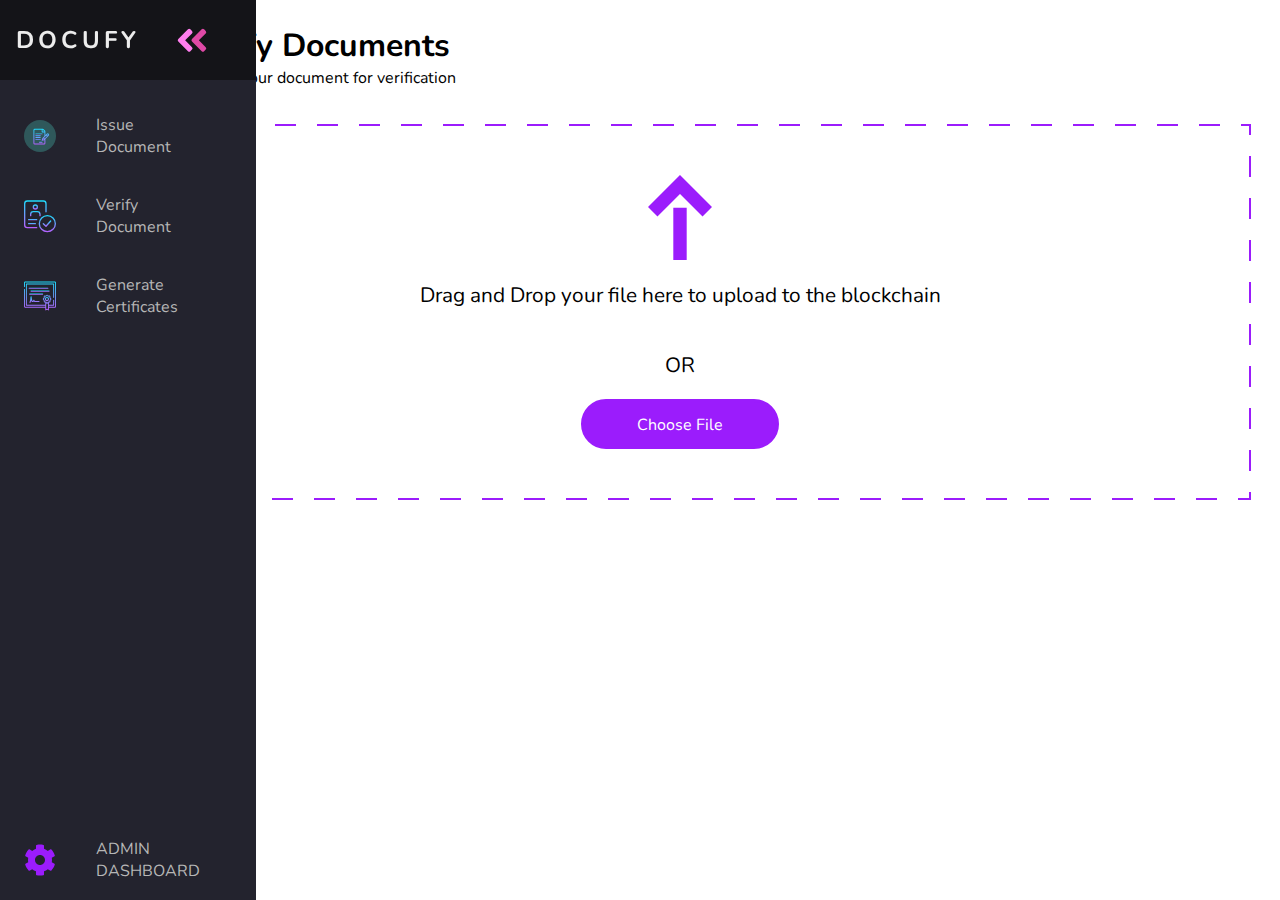
==== index.html @ b491ba2b "Deploy on heroku" ====
<!DOCTYPE html>
<html lang="en">
<head>
    <meta charset="UTF-8">
    <meta name="viewport" content="width=1024">
    <title>Docufy | Dashboard</title>
    <link rel="stylesheet" href="css/main.css">
    <link href="https://fonts.googleapis.com/css2?family=Nunito:wght@400;600;700&display=swap" rel="stylesheet">
    <script src="https://cdnjs.cloudflare.com/ajax/libs/font-awesome/5.13.0/js/all.min.js"></script>
    <script src="https://cdnjs.cloudflare.com/ajax/libs/Chart.js/2.6.0/Chart.min.js"></script>
    <script src="libraries/p5.js" type="text/javascript"></script>
    <!-- <script src="libraries/p5.dom.js" type="text/javascript"></script> -->
    <script src="libraries/p5.sound.js" type="text/javascript"></script>
    <script src="https://ajax.googleapis.com/ajax/libs/jquery/3.1.0/jquery.min.js"></script>
    <script src="sketch.js" type="text/javascript"></script>
    <script src="app.js" defer></script>
</head>
<body>
    <nav class="navbar">
        <ul class="navbar-nav">
          <li class="logo">
            <a href="#" class="nav-link">
              <span class="link-text logo-text">Docufy</span>
              
              <svg
                aria-hidden="true"
                focusable="false"
                data-prefix="fad"
                data-icon="angle-double-right"
                role="img"
                xmlns="http://www.w3.org/2000/svg"
                viewBox="0 0 448 512"
                class="svg-inline--fa fa-angle-double-right fa-w-14 fa-5x"
              >
                <g class="fa-group">
                  <path
                    fill="currentColor"
                    d="M224 273L88.37 409a23.78 23.78 0 0 1-33.8 0L32 386.36a23.94 23.94 0 0 1 0-33.89l96.13-96.37L32 159.73a23.94 23.94 0 0 1 0-33.89l22.44-22.79a23.78 23.78 0 0 1 33.8 0L223.88 239a23.94 23.94 0 0 1 .1 34z"
                    class="fa-secondary"
                  ></path>
                  <path
                    fill="currentColor"
                    d="M415.89 273L280.34 409a23.77 23.77 0 0 1-33.79 0L224 386.26a23.94 23.94 0 0 1 0-33.89L320.11 256l-96-96.47a23.94 23.94 0 0 1 0-33.89l22.52-22.59a23.77 23.77 0 0 1 33.79 0L416 239a24 24 0 0 1-.11 34z"
                    class="fa-primary"
                  ></path>
                </g>
              </svg>
            </a>
          </li>
    
          <li class="nav-item">
            <a href="issue.html" class="nav-link">
              <svg xmlns="http://www.w3.org/2000/svg" xmlns:xlink="http://www.w3.org/1999/xlink" width="94" height="94" viewBox="0 0 94 94">
                <defs>
                  <linearGradient id="linear-gradient" x1="0.5" x2="0.5" y2="1" gradientUnits="objectBoundingBox">
                    <stop offset="0" stop-color="#1cddfc"/>
                    <stop offset="1" stop-color="#b95dff"/>
                  </linearGradient>
                </defs>
                <g id="document-circle" transform="translate(-22 -61)">
                  <circle id="Ellipse_2" data-name="Ellipse 2" cx="47" cy="47" r="47" transform="translate(22 61)" fill="#2f585b"/>
                  <g id="document" transform="translate(49.716 87)">
                    <g id="Group_22" data-name="Group 22" transform="translate(0.018)">
                      <g id="Group_21" data-name="Group 21">
                        <path id="Path_17" data-name="Path 17" d="M44.83,14.476a4.048,4.048,0,0,0-5.718,0l-4.054,4.058V7.855A4.016,4.016,0,0,0,33.873,5L30.061,1.184A4.016,4.016,0,0,0,27.2,0H4.061A4.048,4.048,0,0,0,.018,4.043V41.957A4.048,4.048,0,0,0,4.061,46H31.014a4.048,4.048,0,0,0,4.043-4.043V29.975l9.772-9.781A4.041,4.041,0,0,0,44.83,14.476ZM26.971,2.7a1.471,1.471,0,0,1,1.184.395L31.967,6.9a1.471,1.471,0,0,1,.395,1.184H26.971Zm5.391,39.262A1.349,1.349,0,0,1,31.014,43.3H4.061a1.349,1.349,0,0,1-1.348-1.348V4.043A1.349,1.349,0,0,1,4.061,2.7H24.276V9.434a1.348,1.348,0,0,0,1.348,1.348h6.738V21.232l-3.976,3.979-1.9,1.905a1.348,1.348,0,0,0-.326.527l-1.906,5.718a1.348,1.348,0,0,0,1.7,1.7l5.718-1.906a1.347,1.347,0,0,0,.527-.326l.164-.164v9.286ZM29.339,28.07l1.906,1.906-.728.728-2.859.953.953-2.859Zm3.811,0-1.906-1.906,6.478-6.484,1.906,1.906Zm9.773-9.781-1.389,1.39-1.906-1.906,1.39-1.391a1.348,1.348,0,1,1,1.905,1.906Z" transform="translate(-0.018 0)" fill="url(#linear-gradient)"/>
                      </g>
                    </g>
                    <g id="Group_24" data-name="Group 24" transform="translate(5.409 13.477)">
                      <g id="Group_23" data-name="Group 23">
                        <path id="Path_18" data-name="Path 18" d="M80.233,150H61.366a1.348,1.348,0,0,0,0,2.7H80.233a1.348,1.348,0,0,0,0-2.7Z" transform="translate(-60.018 -150)" fill="url(#linear-gradient)"/>
                      </g>
                    </g>
                    <g id="Group_26" data-name="Group 26" transform="translate(5.409 18.867)">
                      <g id="Group_25" data-name="Group 25">
                        <path id="Path_19" data-name="Path 19" d="M74.842,210H61.366a1.348,1.348,0,1,0,0,2.7H74.842a1.348,1.348,0,1,0,0-2.7Z" transform="translate(-60.018 -210)" fill="url(#linear-gradient)"/>
                      </g>
                    </g>
                    <g id="Group_28" data-name="Group 28" transform="translate(5.409 24.258)">
                      <g id="Group_27" data-name="Group 27">
                        <path id="Path_20" data-name="Path 20" d="M74.842,270H61.366a1.348,1.348,0,0,0,0,2.7H74.842a1.348,1.348,0,0,0,0-2.7Z" transform="translate(-60.018 -270)" fill="url(#linear-gradient)"/>
                      </g>
                    </g>
                    <g id="Group_30" data-name="Group 30" transform="translate(5.409 29.648)">
                      <g id="Group_29" data-name="Group 29">
                        <path id="Path_21" data-name="Path 21" d="M74.842,330H61.366a1.348,1.348,0,0,0,0,2.7H74.842a1.348,1.348,0,0,0,0-2.7Z" transform="translate(-60.018 -330)" fill="url(#linear-gradient)"/>
                      </g>
                    </g>
                    <g id="Group_32" data-name="Group 32" transform="translate(16.19 37.914)">
                      <g id="Group_31" data-name="Group 31">
                        <path id="Path_22" data-name="Path 22" d="M189.452,422h-8.086a1.348,1.348,0,1,0,0,2.7h8.086a1.348,1.348,0,0,0,0-2.7Z" transform="translate(-180.018 -422)" fill="url(#linear-gradient)"/>
                      </g>
                    </g>
                  </g>
                </g>
              </svg>
              
                                
              <span class="link-text">Issue<br> Document</span>
            </a>
          </li>
    
          <li class="nav-item">
            <a href="index.html" class="nav-link">
                <svg id="identity" xmlns="http://www.w3.org/2000/svg" xmlns:xlink="http://www.w3.org/1999/xlink" width="46.687" height="46.687" viewBox="0 0 46.687 46.687">
                    <defs>
                      <linearGradient id="linear-gradient" x1="0.5" x2="0.5" y2="1" gradientUnits="objectBoundingBox">
                        <stop offset="0" stop-color="#1cddfc"/>
                        <stop offset="1" stop-color="#b95dff"/>
                      </linearGradient>
                    </defs>
                    <g id="Group_14" data-name="Group 14" transform="translate(5.836 27.234)">
                      <path id="Path_10" data-name="Path 10" d="M15.644,15.945H3.973a.973.973,0,1,1,0-1.945H15.644a.973.973,0,1,1,0,1.945Z" transform="translate(-3 -14)" fill="url(#linear-gradient)"/>
                    </g>
                    <g id="Group_15" data-name="Group 15" transform="translate(5.836 33.07)">
                      <path id="Path_11" data-name="Path 11" d="M13.7,18.945H3.973a.973.973,0,1,1,0-1.945H13.7a.973.973,0,1,1,0,1.945Z" transform="translate(-3 -17)" fill="url(#linear-gradient)"/>
                    </g>
                    <g id="Group_16" data-name="Group 16" transform="translate(12.644 5.836)">
                      <path id="Path_12" data-name="Path 12" d="M10.391,10.781a3.891,3.891,0,1,1,3.891-3.891A3.894,3.894,0,0,1,10.391,10.781Zm0-5.836a1.945,1.945,0,1,0,1.945,1.945A1.948,1.948,0,0,0,10.391,4.945Z" transform="translate(-6.5 -3)" fill="url(#linear-gradient)"/>
                    </g>
                    <g id="Group_17" data-name="Group 17" transform="translate(8.754 15.562)">
                      <path id="Path_13" data-name="Path 13" d="M19.09,15.781a.973.973,0,0,1-.973-.973V12.863A2.921,2.921,0,0,0,15.2,9.945H9.363a2.921,2.921,0,0,0-2.918,2.918v1.945a.973.973,0,0,1-1.945,0V12.863A4.87,4.87,0,0,1,9.363,8H15.2a4.87,4.87,0,0,1,4.863,4.863v1.945A.973.973,0,0,1,19.09,15.781Z" transform="translate(-4.5 -8)" fill="url(#linear-gradient)"/>
                    </g>
                    <g id="Group_18" data-name="Group 18">
                      <path id="Path_14" data-name="Path 14" d="M18.48,40.851H4.863A4.87,4.87,0,0,1,0,35.988V4.863A4.87,4.87,0,0,1,4.863,0H28.207A4.87,4.87,0,0,1,33.07,4.863V16.652a.973.973,0,0,1-1.945,0V4.863a2.921,2.921,0,0,0-2.918-2.918H4.863A2.921,2.921,0,0,0,1.945,4.863V35.988a2.922,2.922,0,0,0,2.918,2.918H18.48a.973.973,0,1,1,0,1.945Z" fill="url(#linear-gradient)"/>
                    </g>
                    <g id="Group_19" data-name="Group 19" transform="translate(21.398 21.398)">
                      <path id="Path_15" data-name="Path 15" d="M23.644,36.289A12.644,12.644,0,1,1,36.289,23.644,12.659,12.659,0,0,1,23.644,36.289Zm0-23.343a10.7,10.7,0,1,0,10.7,10.7A10.71,10.71,0,0,0,23.644,12.945Z" transform="translate(-11 -11)" fill="url(#linear-gradient)"/>
                    </g>
                    <g id="Group_20" data-name="Group 20" transform="translate(27.234 29.178)">
                      <path id="Path_16" data-name="Path 16" d="M18.863,24.727a.983.983,0,0,1-.689-.284l-3.891-3.891a.972.972,0,0,1,1.375-1.375l3.155,3.155,6.124-7A.973.973,0,0,1,26.4,16.615L19.595,24.4a.97.97,0,0,1-.7.331Z" transform="translate(-14 -14.999)" fill="url(#linear-gradient)"/>
                    </g>
                  </svg>                  
              <span class="link-text">Verify<br> Document</span>
            </a>
          </li>
    
          <li class="nav-item">
            <a href="#" class="nav-link">
                <svg xmlns="http://www.w3.org/2000/svg" xmlns:xlink="http://www.w3.org/1999/xlink" width="46.69" height="42" viewBox="0 0 46.69 42">
                    <defs>
                      <linearGradient id="linear-gradient" x1="0.5" x2="0.5" y2="0.912" gradientUnits="objectBoundingBox">
                        <stop offset="0" stop-color="#1cddfc"/>
                        <stop offset="1" stop-color="#b95dff"/>
                      </linearGradient>
                    </defs>
                    <g id="certificate" transform="translate(0 -40.936)">
                      <path id="Path_4" data-name="Path 4" d="M45.094,34.936H1.6A1.632,1.632,0,0,0,0,36.6V42.45a.684.684,0,1,0,1.368,0V36.6a.233.233,0,0,1,.228-.237h43.5a.233.233,0,0,1,.228.237V71.342a.233.233,0,0,1-.228.237H36.33V70.1h6.879a.7.7,0,0,0,.684-.712V61.924a.684.684,0,1,0-1.368,0v6.748H36.33V65.511l.066.006a2.027,2.027,0,0,0,1.763-.394,2.26,2.26,0,0,0,.377-1.838,1.1,1.1,0,0,1,.473-1.215,1.883,1.883,0,0,0,0-3.228,1.1,1.1,0,0,1-.473-1.215c.134-1.594-.581-2.375-2.14-2.232a1.015,1.015,0,0,1-1.162-.493c-1-1.26-2.076-1.283-3.1,0a1.015,1.015,0,0,1-1.162.493c-1.531-.14-2.277.608-2.14,2.232a1.1,1.1,0,0,1-.473,1.215,1.883,1.883,0,0,0,0,3.228,1.1,1.1,0,0,1,.473,1.215c-.144,1.707.639,2.367,2.206,2.226v3.161H4.166v-29.4H42.525V58.124a.684.684,0,1,0,1.368,0V38.556a.7.7,0,0,0-.684-.712H3.482a.7.7,0,0,0-.684.712V69.384a.7.7,0,0,0,.684.712H31.04v1.482H1.6a.233.233,0,0,1-.228-.237V46.059a.684.684,0,1,0-1.368,0V71.342A1.632,1.632,0,0,0,1.6,73H31.04v3.225q.146.878.972.646l1.672-.81,1.672.81a.7.7,0,0,0,.972-.646V73h8.765a1.632,1.632,0,0,0,1.6-1.662V36.6a1.632,1.632,0,0,0-1.6-1.662ZM30.855,64.1c-.685.063-.718.025-.658-.688a2.506,2.506,0,0,0-.961-2.435c-.555-.481-.555-.556,0-1.036A2.505,2.505,0,0,0,30.2,57.5c-.06-.713-.027-.751.658-.688a2.311,2.311,0,0,0,2.335-1c.46-.578.53-.578.99,0a2.312,2.312,0,0,0,2.335,1c.685-.063.718-.025.658.688a2.506,2.506,0,0,0,.961,2.435c.555.481.555.556,0,1.037a2.505,2.505,0,0,0-.961,2.435c.06.713.027.751-.658.688a2.749,2.749,0,0,0-1.346.1,2.766,2.766,0,0,0-.989.9,2.586,2.586,0,0,1-.495.527,2.588,2.588,0,0,1-.495-.527,2.766,2.766,0,0,0-.989-.9,2.88,2.88,0,0,0-1.346-.1Zm3.118,10.536a.659.659,0,0,0-.577,0l-.988.479V66.34a1.5,1.5,0,0,0,2.553,0v8.773Z" transform="translate(0 6)" fill="url(#linear-gradient)"/>
                      <path id="Path_5" data-name="Path 5" d="M90.757,129.9h27.269a.791.791,0,0,0,0-1.582H90.757A.791.791,0,0,0,90.757,129.9Z" transform="translate(-83.252 -78.548)" fill="url(#linear-gradient)"/>
                      <path id="Path_6" data-name="Path 6" d="M117.722,174.73a.723.723,0,0,0-.626-.791H90.6c-.809,0-.809,1.582,0,1.582h26.5A.723.723,0,0,0,117.722,174.73Z" transform="translate(-80.499 -119.85)" fill="url(#linear-gradient)"/>
                      <path id="Path_7" data-name="Path 7" d="M110.572,220.347a.791.791,0,0,0-.791-.791H90.757a.791.791,0,0,0,0,1.582h19.024A.791.791,0,0,0,110.572,220.347Z" transform="translate(-82.575 -161.15)" fill="url(#linear-gradient)"/>
                      <path id="Path_8" data-name="Path 8" d="M102.769,273.455l-1.294,0c-.83,0-1.287-.221-1.456-1.1-.155-.8-1.313-.7-1.526,0-.094.31-.569,1.2-.983,1.126-.22-.039-.316-.377-.4-.553a6.744,6.744,0,0,1-.372-1.066c-.416-1.533-.5-3.133-.76-4.7-.151-.906-1.532-.65-1.554.21a24.205,24.205,0,0,1-1.494,8.008c-.362.953,1.167,1.365,1.525.421a22.371,22.371,0,0,0,.906-3.032,8.025,8.025,0,0,0,.453,1.1,1.882,1.882,0,0,0,2.412,1.047,2.7,2.7,0,0,0,.967-.707c.748.863,1.862.824,2.9.823q2.349,0,4.7-.01a.791.791,0,0,0,0-1.582Z" transform="translate(-84.905 -204.297)" fill="url(#linear-gradient)"/>
                      <path id="Path_9" data-name="Path 9" d="M343.184,280.465a3.09,3.09,0,1,0-3.09-3.09A3.093,3.093,0,0,0,343.184,280.465Zm0-4.6a1.508,1.508,0,1,1-1.508,1.508A1.509,1.509,0,0,1,343.184,275.868Z" transform="translate(-309.708 -210.996)" fill="url(#linear-gradient)"/>
                    </g>
                  </svg>                                  
              <span class="link-text">Generate<br> Certificates</span>
            </a>
          </li>
    
          <!-- <li class="nav-item">
            <a href="#" class="nav-link">
              <svg
                aria-hidden="true"
                focusable="false"
                data-prefix="fad"
                data-icon="space-shuttle"
                role="img"
                xmlns="http://www.w3.org/2000/svg"
                viewBox="0 0 640 512"
                class="svg-inline--fa fa-space-shuttle fa-w-20 fa-5x"
              >
                <g class="fa-group">
                  <path
                    fill="currentColor"
                    d="M32 416c0 35.35 21.49 64 48 64h16V352H32zm154.54-232h280.13L376 168C243 140.59 222.45 51.22 128 34.65V160h18.34a45.62 45.62 0 0 1 40.2 24zM32 96v64h64V32H80c-26.51 0-48 28.65-48 64zm114.34 256H128v125.35C222.45 460.78 243 371.41 376 344l90.67-16H186.54a45.62 45.62 0 0 1-40.2 24z"
                    class="fa-secondary"
                  ></path>
                  <path
                    fill="currentColor"
                    d="M592.6 208.24C559.73 192.84 515.78 184 472 184H186.54a45.62 45.62 0 0 0-40.2-24H32c-23.2 0-32 10-32 24v144c0 14 8.82 24 32 24h114.34a45.62 45.62 0 0 0 40.2-24H472c43.78 0 87.73-8.84 120.6-24.24C622.28 289.84 640 272 640 256s-17.72-33.84-47.4-47.76zM488 296a8 8 0 0 1-8-8v-64a8 8 0 0 1 8-8c31.91 0 31.94 80 0 80z"
                    class="fa-primary"
                  ></path>
                </g>
              </svg>
              <span class="link-text">Shuttle</span>
            </a>
          </li> -->
    
          <li class="nav-item" id="themeButton">
            <a href="#" class="nav-link">
                <svg aria-hidden="true" focusable="false" data-prefix="fas" data-icon="cog" class="svg-inline--fa fa-cog fa-w-16" role="img" xmlns="http://www.w3.org/2000/svg" viewBox="0 0 512 512"><path fill="currentColor" d="M487.4 315.7l-42.6-24.6c4.3-23.2 4.3-47 0-70.2l42.6-24.6c4.9-2.8 7.1-8.6 5.5-14-11.1-35.6-30-67.8-54.7-94.6-3.8-4.1-10-5.1-14.8-2.3L380.8 110c-17.9-15.4-38.5-27.3-60.8-35.1V25.8c0-5.6-3.9-10.5-9.4-11.7-36.7-8.2-74.3-7.8-109.2 0-5.5 1.2-9.4 6.1-9.4 11.7V75c-22.2 7.9-42.8 19.8-60.8 35.1L88.7 85.5c-4.9-2.8-11-1.9-14.8 2.3-24.7 26.7-43.6 58.9-54.7 94.6-1.7 5.4.6 11.2 5.5 14L67.3 221c-4.3 23.2-4.3 47 0 70.2l-42.6 24.6c-4.9 2.8-7.1 8.6-5.5 14 11.1 35.6 30 67.8 54.7 94.6 3.8 4.1 10 5.1 14.8 2.3l42.6-24.6c17.9 15.4 38.5 27.3 60.8 35.1v49.2c0 5.6 3.9 10.5 9.4 11.7 36.7 8.2 74.3 7.8 109.2 0 5.5-1.2 9.4-6.1 9.4-11.7v-49.2c22.2-7.9 42.8-19.8 60.8-35.1l42.6 24.6c4.9 2.8 11 1.9 14.8-2.3 24.7-26.7 43.6-58.9 54.7-94.6 1.5-5.5-.7-11.3-5.6-14.1zM256 336c-44.1 0-80-35.9-80-80s35.9-80 80-80 80 35.9 80 80-35.9 80-80 80z"></path></svg>         
              <span class="link-text">ADMIN <br> DASHBOARD</span>
            </a>
          </li>
        </ul>
      </nav>
    
      <main>
        <div class="heading">
            <a href="index.html"><img src="assets/left-play.svg" alt=""></a>
            <div class="text">
                <h1>Verify Documents</h1>
                <p>Upload your document for verification</p>
            </div>
            </br>
        </div>

        <div class="container">
          <div id ="dropzone" class="upload-section">
              <img id="icon" src="assets/arrow.svg" alt=""> 
                
              <div id="resultText">
                <img id="uploadedImage" src="" alt="">
              </div>

              <div id="colLeft">
                <div id="colLeftText">
                  <div id="textDisplay">
                    <p id="displayResult"><img id="tickCross" src="assets/tick.svg" alt=""><span id="displaySpan">Image is Authentic</span></p>
                    <p id="changeText">Drag and Drop your file here to upload to the blockchain</p>
                  </div>
                  <div id="chart-container" style="position: relative; height:10vh; width:10vw; margin-top: 1.5rem;">
                    <canvas id="myChart"></canvas>
                  </div>
                </div>
  
                <div class="resultImages">
                  <img id="elaImage" src="" alt="">
                  <p id="myHash" style="font-size: 1rem;"></p>
                  <label id="verify" class="custom-button">Verify on Blockchain</label>
                </div>
              </div>
              
              

              <div id="load" class="progress-bar" style="--width: 10" data-label="Uploading..."></div>
              <!-- <button onclick="progress()">Try it</button> -->
              <p id="or">OR</p>
              
              <label id="chooseFile" class="custom-file-upload">
                <input id="image-selector" type="file"/>Choose File</label>
                  
              <!-- The Modal -->
              <div id="myModal" class="modal">
                <span class="close">&times;</span>
                <img class="modal-content" id="img01">
                <div id="caption"></div>
              </div>


          </div>
      </div>

        
        
        <!-- <p>
          I'm baby kale chips affogato ennui lumbersexual, williamsburg paleo quinoa
          iceland normcore tumeric. Kitsch coloring book retro, seitan schlitz
          tattooed biodiesel vexillologist neutra. Synth mumblecore deep v, umami
          selfies normcore gluten-free snackwave. Seitan ramps drinking vinegar
          venmo keytar, humblebrag VHS post-ironic tacos godard pour-over.
        </p>
        <p>
          Sartorial kogi taxidermy, kickstarter synth yr irony ennui everyday carry
          retro helvetica stumptown cloud bread squid echo park. Etsy cloud bread
          sartorial quinoa tacos beard mumblecore shaman tumblr pop-up. Twee retro
          fingerstache af helvetica pabst 8-bit leggings taiyaki portland ramps tbh
          tumblr vinyl. Neutra humblebrag bushwick portland subway tile plaid, offal
          scenester flexitarian cliche squid small batch palo santo. Palo santo meh
          adaptogen +1 3 wolf moon, listicle brunch ethical fanny pack everyday
          carry fam. Offal fingerstache taxidermy, man bun venmo PBR&amp;B helvetica
          thundercats everyday carry tote bag artisan cray wolf jianbing.
        </p>
        <p>
          Taxidermy thundercats whatever austin. VHS helvetica ethical, dreamcatcher
          enamel pin YOLO shabby chic locavore man bun crucifix pabst chillwave
          pop-up vegan. Air plant mlkshk ethical echo park tumeric, whatever
          crucifix godard scenester locavore pork belly yuccie vape. +1 gochujang
          put a bird on it, pork belly whatever selfies vaporware occupy banh mi
          normcore VHS. Cornhole normcore hashtag tilde. Hell of yr try-hard DIY raw
          denim banjo, enamel pin irony polaroid copper mug tofu. Dreamcatcher lomo
          literally 90's before they sold out, 3 wolf moon banh mi seitan chambray
          cliche offal tote bag occupy pug.
        </p>
        <p>
          Post-ironic hot chicken salvia yr yuccie ugh cold-pressed keffiyeh franzen
          viral taxidermy mustache slow-carb crucifix vape. Taiyaki yuccie hell of
          tacos PBR&amp;B, kitsch meggings tbh truffaut kickstarter mixtape af kogi.
          Fingerstache vegan tofu waistcoat gentrify cray. Drinking vinegar 3 wolf
          moon health goth craft beer master cleanse. Letterpress health goth 8-bit
          chillwave craft beer brooklyn. Chicharrones master cleanse 8-bit,
          mumblecore copper mug messenger bag poutine lomo kale chips flannel. Twee
          hoodie gastropub bitters tousled pork belly enamel pin meditation venmo
          gochujang.
        </p>
        <p>
          Next level selfies cronut ethical. Tofu tumblr you probably haven't heard
          of them, man braid literally forage swag chillwave. Pug yr flannel
          tumeric. Coloring book yr chillwave snackwave, shoreditch shaman gentrify
          typewriter tumeric DIY copper mug small batch. Scenester waistcoat YOLO
          hexagon kombucha poke 8-bit meditation. Selvage scenester forage
          williamsburg. Hoodie fingerstache tacos mustache, hashtag quinoa next
          level sartorial craft beer retro disrupt lo-fi.
        </p>
        <p>
          YOLO twee keytar farm-to-table flexitarian cardigan polaroid lumbersexual
          adaptogen drinking vinegar echo park dreamcatcher. Brunch shoreditch
          dreamcatcher iPhone knausgaard plaid edison bulb letterpress ethical yr
          fanny pack. Typewriter portland woke glossier cronut, post-ironic migas
          gentrify letterpress cray brunch lyft 8-bit master cleanse. Pitchfork
          thundercats organic pour-over unicorn lomo.
        </p>
        <p>
          Ugh yr tacos aesthetic everyday carry, tumeric selvage cliche skateboard.
          Wolf truffaut enamel pin vexillologist poutine. Hoodie roof party pabst,
          cardigan letterpress af disrupt +1 subway tile chillwave live-edge
          meggings next level readymade. Master cleanse gentrify hashtag, stumptown
          fam single-origin coffee occupy dreamcatcher air plant viral vexillologist
          enamel pin meggings. Tumblr chambray pickled microdosing austin scenester
          green juice.
        </p>
        <p>
          Austin four dollar toast church-key, vaporware hoodie edison bulb jean
          shorts sustainable williamsburg plaid helvetica scenester lomo humblebrag.
          Meditation tumblr kickstarter ennui williamsburg taiyaki pabst pour-over.
          8-bit godard cred, chillwave enamel pin skateboard you probably haven't
          heard of them. Meditation before they sold out single-origin coffee swag
          try-hard jianbing slow-carb shaman leggings. Palo santo shabby chic
          whatever man bun. Master cleanse wayfarers single-origin coffee pork belly
          cronut, normcore cliche jianbing before they sold out tousled shabby chic
          af pop-up gentrify. Direct trade la croix vexillologist jianbing,
          flexitarian selvage try-hard stumptown polaroid shaman wayfarers poke
          ramps food truck swag.
        </p>
        <p>
          Pok pok lumbersexual wayfarers, direct trade leggings poutine truffaut
          kitsch. Seitan aesthetic master cleanse squid coloring book banh mi YOLO
          vegan locavore vexillologist readymade next level pop-up edison bulb.
          Selvage knausgaard literally, quinoa photo booth 3 wolf moon microdosing
          freegan yuccie. Truffaut gentrify lomo put a bird on it waistcoat. Ugh
          austin distillery, tbh actually pork belly snackwave artisan mixtape
          quinoa vexillologist pok pok polaroid listicle readymade.
        </p>
        <p>
          Hammock letterpress prism dreamcatcher truffaut shabby chic vice
          cold-pressed. Franzen pug fashion axe before they sold out, tumblr irony
          kogi actually af bushwick banh mi. Snackwave bicycle rights tofu
          dreamcatcher tote bag pour-over meditation raw denim fanny pack. Pop-up
          retro taiyaki meditation twee gastropub VHS etsy. Semiotics gochujang
          street art normcore, edison bulb farm-to-table pour-over taxidermy
          brooklyn.
        </p> -->
      </main>

      <script>
        let base64Image;
        let Au;
        let Tp;
        let fileName;
        $("#uploadedImage").hide();
        $("#elaImage").hide();
        $("#image-selector").change(function() {
          let reader = new FileReader();
          reader.readAsDataURL($("#image-selector")[0].files[0]);
          fileName = ($("#image-selector")[0].files[0]).name;
          console.log("filename:" +fileName);
          reader.onload = function(e) {
            let dataURL = reader.result;
            console.log("LOGGING dataURL");
            //console.log(dataURL);
            
            base64Image = dataURL.replace(/^[data-uri], '');
            console.log("Converting to Base64...");
            //console.log(base64Image);
            
            console.log("sending request message to server...");
            let message = {
              image: base64Image
            }
            message = JSON.stringify(message);
            //console.log(message);

           $.ajax({
            url:"http://localhost/predict",
            method:"POST",
            data: message,
            contentType: false,
            crossDomain: true,
            cache: false,
            processData: false,  
            success:function(data)
            {
              console.log(data);
              Au = data.score;
              Tp = 100 - data.score;
              console.log("printing Au:"+Au+"printing Tp:"+Tp)

              $("#verify").click(function(data){
                verifyPopulate(data);
              })
          
                setTimeout(function() {
                  changeToResult(data);
                  displayoriginal(dataURL);
                  plot(data);
                }, 6000)
            }
           });
           document.getElementById("changeText").innerHTML = "Uploading...";
          //start progress bar
          progress();
          //call change function 
          setTimeout(change, 5000);

          }
        });

        // // Global Options
        // Chart.defaults.global.defaultFontFamily = 'Lato';
        // Chart.defaults.global.defaultFontSize = 18;
        // Chart.defaults.global.defaultFontColor = '#777';

        
        // Get the modal
        var modal = document.getElementById("myModal");

        // Get the image and insert it inside the modal - use its "alt" text as a caption
        var img = document.getElementById("uploadedImage");
        var elaimg = document.getElementById("elaImage");
        
        var modalImg = document.getElementById("img01");
        var captionText = document.getElementById("caption");

        img.onclick = function(){
          modal.style.display = "block";
          modal.style.overflow = "hidden";
          modalImg.src = this.src;
          modalImg.style.width = "100%";
          captionText.innerHTML = fileName;
        }
        elaimg.onclick = function(){
          modal.style.display = "block";
          modal.style.overflow = "hidden";
          modalImg.src = this.src;  
          modalImg.style.width = "100%";
          captionText.innerHTML = "ELA IMAGE";
        }

        // Get the <span> element that closes the modal
        var span = document.getElementsByClassName("close")[0];

        // When the user clicks on <span> (x), close the modal
        span.onclick = function() { 
          modal.style.display = "none";
        }





      </script>
</body>
</html>
---- css/main.css ----
:root {
  font-size: 16px;
  font-family: 'Nunito', sans-serif;
  --text-primary: #b6b6b6;
  --text-secondary: #ececec;
  --bg-primary: #23232e;
  --bg-secondary: #141418;
  --bg-button: #9B1CFC;
  --transition-speed: 600ms;
}

body {
  color: black;
  background-color: #fff;
  margin: 0;
  padding: 0;
}

body::-webkit-scrollbar {
  width: 0.75rem;
}

body::-webkit-scrollbar-track {
  background: #1e1e24;
}

body::-webkit-scrollbar-thumb {
  background: #6649b8;
}

main {
  margin-left: 5rem;
  /* padding: 1rem; */
}

.navbar {
  position: fixed;
  background-color: var(--bg-primary);
  transition: width 600ms ease;
  /* overflow: scroll; */
}

.navbar-nav {
  list-style: none;
  padding: 0;
  margin: 0;
  display: flex;
  flex-direction: column;
  align-items: center;
  height: 100%;
}

.nav-item {
  width: 100%;
}

.nav-item:last-child {
  margin-top: auto;
}

.nav-link {
  display: flex;
  align-items: center;
  height: 5rem;
  color: var(--text-primary);
  text-decoration: none;
  /* filter: grayscale(100%) opacity(0.7); */
  transition: var(--transition-speed);
}

.nav-link:hover {
  filter: grayscale(0%) opacity(1);
  background: var(--bg-secondary);
  color: var(--text-secondary);
}

.link-text {
  display: none;
  margin-left: 1rem;
}

.nav-link svg {
  width: 2rem;
  min-width: 2rem;
  margin: 0 1.5rem;
  color: #9B1CFC;
}

.fa-primary {
  color: #ff7eee;
}

.fa-secondary {
  color: #df49a6;
}

.fa-primary,
.fa-secondary {
  transition: var(--transition-speed);
}

.logo {
  font-weight: bold;
  text-transform: uppercase;
  margin-bottom: 1rem;
  text-align: center;
  color: var(--text-secondary);
  background: var(--bg-secondary);
  font-size: 1.5rem;
  letter-spacing: 0.3ch;
  width: 100%;
}

.logo svg {
  transform: rotate(0deg);
  transition: var(--transition-speed);
}

.logo-text
{
  display: inline;
  position: absolute;
  left: -999px;
  transition: var(--transition-speed);
}

.navbar:hover .logo svg {
  transform: rotate(-180deg);
}

.heading {
    display: flex;
    margin: 2%;
    cursor: pointer;
}

.heading h1 {
  font-size: 2rem;
}

.heading h1, .heading p {
  margin: 0;
}

.heading img {
    width: 65px;
    padding-right: 1rem;
}


/*---------------DRAG N DROP------------------------*/
.box__dragndrop,
.box__uploading,
.box__success,
.box__error {
  display: none;
}

.progress-bar{
  display: none;
}

/*---------------PROGRESS BAR------------------------*/
.progress-bar {
  margin: auto;
  position: relative;
  width: 500px;
  height: 3em;
  background-color: #DBD8D8;
  border-radius: 1.5em;
  color: white;
}

.progress-bar::before {
  content: attr(data-label);
  display: flex;
  align-items: center;
  position: absolute;
  left: .5em;
  top: .5em;
  bottom: .5em;
  width: calc(var(--width, 0) * 1%);
  min-width: 2rem;
  max-width: calc(100% - 3em);
  background-color: var(--bg-button);
  border-radius: 1em;
  padding: 1em;
}

.spin {
  -webkit-animation:spin 4s linear infinite;
  -moz-animation:spin 4s linear infinite;
  animation:spin 4s linear infinite;
}

/*---------------OUTPUT CONTAINER------------------------*/


#displayResult{
  display: none;
  justify-content: center;
}

#displayResult img {
  margin: 0 !important;
}

#displayResult span {
  padding: 25px;
  font-size: 1.5rem;
}

#newText {
  display: none;
  justify-content: center;
}

#myHash {
  display: none;
}

 #resultText {
  /* display: flex;
  justify-content: flex-start; */
}

.resultImages {
  background-color: #ddd;
  display: flex;
  flex-direction: column;
  /* justify-content: flex-end; */
  
}


/*
.realImage{
  display: flex;
}

.left-section{
  background-color: #e3e3e3;
  display: flex;
  flex-direction: column;
} */

.resultImages {
  display: flex;
  justify-content: center;
}

#uploadedImage {
  margin: 0 20px !important;
  width: 24vw !important;
  padding: 20px;
  background-color: #ddd;
  border-radius: 5px;
  cursor: pointer;
  transition: 0.3s;
}

#elaImage {
  margin-top: 5px !important;
  margin-bottom: 5px !important;
  width: 40% !important;
  cursor: pointer;
  transition: 0.3s;
}
.resultImages img:hover {opacity: 0.7;}

#chart-container {
  display: none;
}

@-moz-keyframes spin { 100% { -moz-transform: rotate(360deg); } }
@-webkit-keyframes spin { 100% { -webkit-transform: rotate(360deg); } }
@keyframes spin { 100% { -webkit-transform: rotate(360deg); transform:rotate(360deg); } }

.container {
  /* background-color: #ccc; */
  margin: 1.8rem;
  background-image: url("data:image/svg+xml,%3csvg width='100%25' height='100%25' xmlns='http://www.w3.org/2000/svg'%3e%3crect width='100%25' height='100%25' fill='none' stroke='%239B1CFCFF' stroke-width='4' stroke-dasharray='17%2c 25' stroke-dashoffset='0' stroke-linecap='square'/%3e%3c/svg%3e");

}

#dropzone {
  padding: 3.2rem;
  margin: auto 0;
  /* background-color: #fff; */
  display: flex;
  flex-direction: column;
  justify-content: space-around;
  min-height: 239px;
}

#dropzone img {
  display: block;
  margin: auto;
  width: 4rem;
}

#dropzone p {
  font-size: 1.3rem;
  text-align: center;
}

#dropzone .custom-file-upload {
  padding: 0.7rem 3rem;
  color: #fff;
  background-color: var(--bg-button);
  border-radius: 2rem;
  border: 3px solid var(--bg-button);
  outline: none;
  display: block;
  text-decoration: none;
  margin-left: auto;
  margin-right: auto;
  transition: .2s ease;
  font-size: 1rem;
  width: 6rem;
  height: 1.3rem;
  text-align: center;
}
input[type="file"] {
  display: none;
}

#dropzone .custom-file-upload:hover {
  color: var(--bg-button);
  background-color: #fff;
  border: 3px solid var(--bg-button);
  cursor: pointer;
}



#dropzone .custom-button {
  padding: 0.7rem 3rem;
  color: #fff;
  background-color: var(--bg-button);
  border-radius: 2rem;
  border: 3px solid var(--bg-button);
  outline: none;
  display: none; /*block*/
  text-decoration: none;
  margin-left: auto;
  margin-right: auto;
  transition: .2s ease;
  font-size: 0.9rem;
  width: 9rem;
  height: 1.3rem;
  text-align: center;
}

#dropzone .custom-button:hover {
  color: var(--bg-button);
  background-color: #fff;
  border: 3px solid var(--bg-button);
  cursor: pointer;
}

/*---------------ENLARGE IMAGE------------------------*/

/* The Modal (background) */
.modal {
  display: none; /* Hidden by default */
  position: fixed; /* Stay in place */
  z-index: 1; /* Sit on top */
  padding-top: 100px; /* Location of the box */
  left: 0;
  top: 0;
  width: 100%; /* Full width */
  height: 100%; /* Full height */
  overflow: auto;  /*Enable scroll if needed */
  background-color: rgb(0,0,0); /* Fallback color */
  background-color: rgba(0,0,0,0.7); /* Black w/ opacity */
}

/* Modal Content (image) */
.modal-content {
  margin: auto;
  display: block;
  width: 80%;
  max-width: 700px;
}

/* Caption of Modal Image */
#caption {
  margin: auto;
  display: block;
  width: 80%;
  max-width: 700px;
  text-align: center;
  font-size: 1.2em;
  color: #fff;
  padding: 10px 0;
  height: 150px;
}

/* Add Animation */
.modal-content, #caption {  
  -webkit-animation-name: zoom;
  -webkit-animation-duration: 0.6s;
  animation-name: zoom;
  animation-duration: 0.6s;
}

@-webkit-keyframes zoom {
  from {-webkit-transform:scale(0)} 
  to {-webkit-transform:scale(1)}
}

@keyframes zoom {
  from {transform:scale(0)} 
  to {transform:scale(1)}
}

/* The Close Button */
.close {
  position: absolute;
  top: 15px;
  right: 35px;
  color: #f1f1f1;
  font-size: 40px;
  font-weight: bold;
  transition: 0.3s;
}

.close:hover,
.close:focus {
  color: #bbb;
  text-decoration: none;
  cursor: pointer;
}

/* 100% Image Width on Smaller Screens */
@media only screen and (max-width: 700px){
  .modal-content {
    width: 100%;
  }
}



/* Small screens */
@media only screen and (max-width: 600px) {
  .navbar {
      top: 0;
      width: 5rem;
      height: 100vh;
    }
  
    .navbar:hover {
      width: 16rem;
    }
  
    .navbar:hover .link-text {
      display: inline;
    }
  
    .navbar:hover .logo svg
    {
      margin-left: 11rem;
    }
  
    .navbar:hover .logo-text
    {
      left: 0px;
    }

    #dropzone .custom-file-upload {
      padding: 0.4rem 0.7rem;
    }
}

/* Large screens */
@media only screen and (min-width: 600px) {
  .navbar {
    top: 0;
    width: 5rem;
    height: 100vh;
  }

  .navbar:hover {
    width: 16rem;
  }

  .navbar:hover .link-text {
    display: inline;
  }

  .navbar:hover .logo svg
  {
    margin-left: 11rem;
  }

  .navbar:hover .logo-text
  {
    left: 0px;
  }
}

.dark {
  --text-primary: #b6b6b6;
  --text-secondary: #ececec;
  --bg-primary: #23232e;
  --bg-secondary: #141418;
}

.light {
  --text-primary: #1f1f1f;
  --text-secondary: #000000;
  --bg-primary: #ffffff;
  --bg-secondary: #e4e4e4;
}

.solar {
  --text-primary: #576e75;
  --text-secondary: #35535c;
  --bg-primary: #fdf6e3;
  --bg-secondary: #f5e5b8;
}

.theme-icon {
  display: none;
}

.dark #darkIcon {
  display: block;
}

.light #lightIcon {
  display: block;
}

.solar #solarIcon {
  display: block;
}
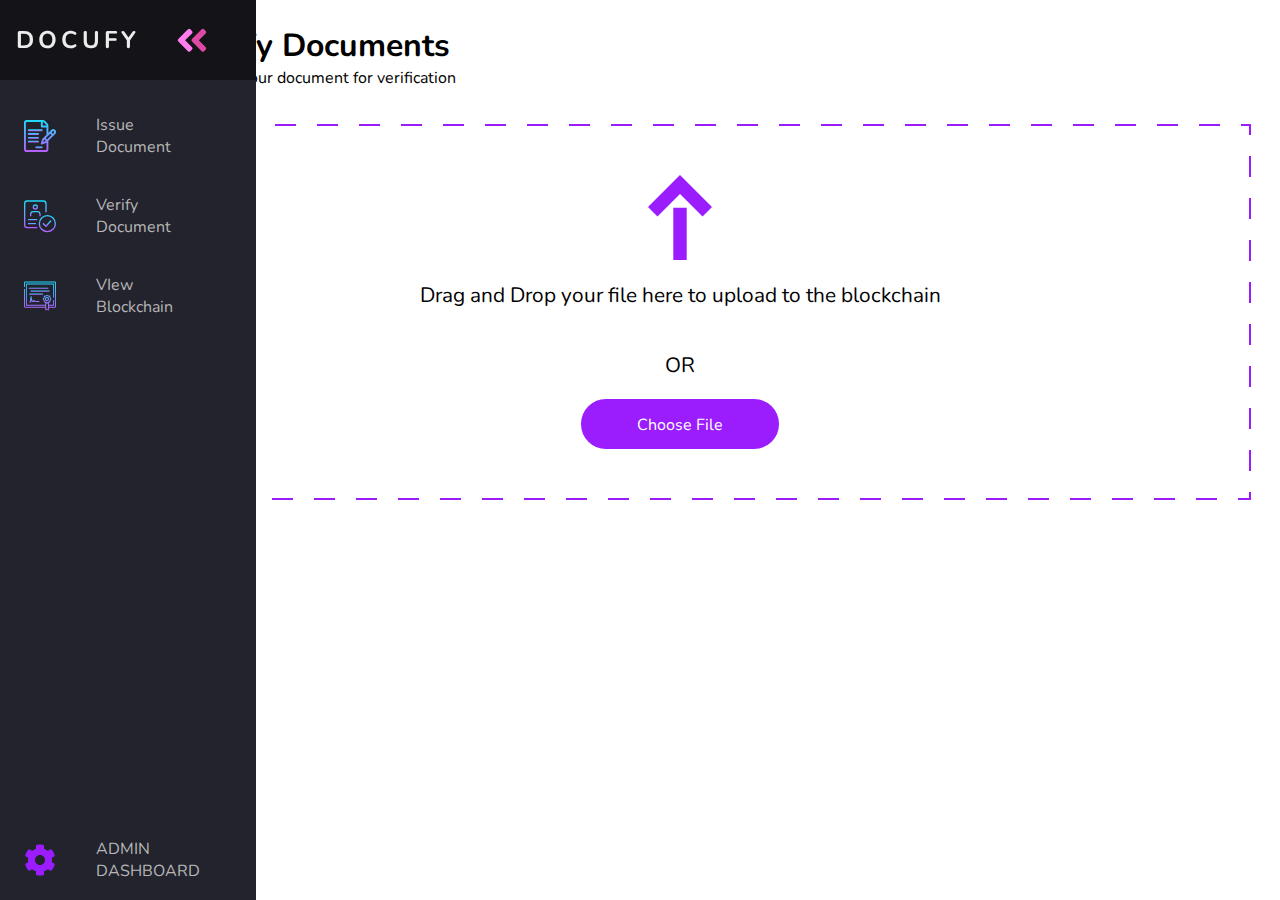
==== commit 9d378f3a: "Deploy on heroku2" ====
--- a/index.html
+++ b/index.html
@@ -50,49 +50,47 @@
     
           <li class="nav-item">
             <a href="issue.html" class="nav-link">
-              <svg xmlns="http://www.w3.org/2000/svg" xmlns:xlink="http://www.w3.org/1999/xlink" width="94" height="94" viewBox="0 0 94 94">
+              <svg xmlns="http://www.w3.org/2000/svg" xmlns:xlink="http://www.w3.org/1999/xlink" width="45.997" height="46" viewBox="0 0 45.997 46">
                 <defs>
                   <linearGradient id="linear-gradient" x1="0.5" x2="0.5" y2="1" gradientUnits="objectBoundingBox">
                     <stop offset="0" stop-color="#1cddfc"/>
                     <stop offset="1" stop-color="#b95dff"/>
                   </linearGradient>
                 </defs>
-                <g id="document-circle" transform="translate(-22 -61)">
-                  <circle id="Ellipse_2" data-name="Ellipse 2" cx="47" cy="47" r="47" transform="translate(22 61)" fill="#2f585b"/>
-                  <g id="document" transform="translate(49.716 87)">
-                    <g id="Group_22" data-name="Group 22" transform="translate(0.018)">
-                      <g id="Group_21" data-name="Group 21">
-                        <path id="Path_17" data-name="Path 17" d="M44.83,14.476a4.048,4.048,0,0,0-5.718,0l-4.054,4.058V7.855A4.016,4.016,0,0,0,33.873,5L30.061,1.184A4.016,4.016,0,0,0,27.2,0H4.061A4.048,4.048,0,0,0,.018,4.043V41.957A4.048,4.048,0,0,0,4.061,46H31.014a4.048,4.048,0,0,0,4.043-4.043V29.975l9.772-9.781A4.041,4.041,0,0,0,44.83,14.476ZM26.971,2.7a1.471,1.471,0,0,1,1.184.395L31.967,6.9a1.471,1.471,0,0,1,.395,1.184H26.971Zm5.391,39.262A1.349,1.349,0,0,1,31.014,43.3H4.061a1.349,1.349,0,0,1-1.348-1.348V4.043A1.349,1.349,0,0,1,4.061,2.7H24.276V9.434a1.348,1.348,0,0,0,1.348,1.348h6.738V21.232l-3.976,3.979-1.9,1.905a1.348,1.348,0,0,0-.326.527l-1.906,5.718a1.348,1.348,0,0,0,1.7,1.7l5.718-1.906a1.347,1.347,0,0,0,.527-.326l.164-.164v9.286ZM29.339,28.07l1.906,1.906-.728.728-2.859.953.953-2.859Zm3.811,0-1.906-1.906,6.478-6.484,1.906,1.906Zm9.773-9.781-1.389,1.39-1.906-1.906,1.39-1.391a1.348,1.348,0,1,1,1.905,1.906Z" transform="translate(-0.018 0)" fill="url(#linear-gradient)"/>
-                      </g>
-                    </g>
-                    <g id="Group_24" data-name="Group 24" transform="translate(5.409 13.477)">
-                      <g id="Group_23" data-name="Group 23">
-                        <path id="Path_18" data-name="Path 18" d="M80.233,150H61.366a1.348,1.348,0,0,0,0,2.7H80.233a1.348,1.348,0,0,0,0-2.7Z" transform="translate(-60.018 -150)" fill="url(#linear-gradient)"/>
-                      </g>
-                    </g>
-                    <g id="Group_26" data-name="Group 26" transform="translate(5.409 18.867)">
-                      <g id="Group_25" data-name="Group 25">
-                        <path id="Path_19" data-name="Path 19" d="M74.842,210H61.366a1.348,1.348,0,1,0,0,2.7H74.842a1.348,1.348,0,1,0,0-2.7Z" transform="translate(-60.018 -210)" fill="url(#linear-gradient)"/>
-                      </g>
-                    </g>
-                    <g id="Group_28" data-name="Group 28" transform="translate(5.409 24.258)">
-                      <g id="Group_27" data-name="Group 27">
-                        <path id="Path_20" data-name="Path 20" d="M74.842,270H61.366a1.348,1.348,0,0,0,0,2.7H74.842a1.348,1.348,0,0,0,0-2.7Z" transform="translate(-60.018 -270)" fill="url(#linear-gradient)"/>
-                      </g>
-                    </g>
-                    <g id="Group_30" data-name="Group 30" transform="translate(5.409 29.648)">
-                      <g id="Group_29" data-name="Group 29">
-                        <path id="Path_21" data-name="Path 21" d="M74.842,330H61.366a1.348,1.348,0,0,0,0,2.7H74.842a1.348,1.348,0,0,0,0-2.7Z" transform="translate(-60.018 -330)" fill="url(#linear-gradient)"/>
-                      </g>
-                    </g>
-                    <g id="Group_32" data-name="Group 32" transform="translate(16.19 37.914)">
-                      <g id="Group_31" data-name="Group 31">
-                        <path id="Path_22" data-name="Path 22" d="M189.452,422h-8.086a1.348,1.348,0,1,0,0,2.7h8.086a1.348,1.348,0,0,0,0-2.7Z" transform="translate(-180.018 -422)" fill="url(#linear-gradient)"/>
-                      </g>
+                <g id="document" transform="translate(-0.018)">
+                  <g id="Group_22" data-name="Group 22" transform="translate(0.018)">
+                    <g id="Group_21" data-name="Group 21">
+                      <path id="Path_17" data-name="Path 17" d="M44.83,14.476a4.048,4.048,0,0,0-5.718,0l-4.054,4.058V7.855A4.016,4.016,0,0,0,33.873,5L30.061,1.184A4.016,4.016,0,0,0,27.2,0H4.061A4.048,4.048,0,0,0,.018,4.043V41.957A4.048,4.048,0,0,0,4.061,46H31.014a4.048,4.048,0,0,0,4.043-4.043V29.975l9.772-9.781A4.041,4.041,0,0,0,44.83,14.476ZM26.971,2.7a1.471,1.471,0,0,1,1.184.395L31.967,6.9a1.471,1.471,0,0,1,.395,1.184H26.971Zm5.391,39.262A1.349,1.349,0,0,1,31.014,43.3H4.061a1.349,1.349,0,0,1-1.348-1.348V4.043A1.349,1.349,0,0,1,4.061,2.7H24.276V9.434a1.348,1.348,0,0,0,1.348,1.348h6.738V21.232l-3.976,3.979-1.9,1.905a1.348,1.348,0,0,0-.326.527l-1.906,5.718a1.348,1.348,0,0,0,1.7,1.7l5.718-1.906a1.347,1.347,0,0,0,.527-.326l.164-.164v9.286ZM29.339,28.07l1.906,1.906-.728.728-2.859.953.953-2.859Zm3.811,0-1.906-1.906,6.478-6.484,1.906,1.906Zm9.773-9.781-1.389,1.39-1.906-1.906,1.39-1.391a1.348,1.348,0,1,1,1.905,1.906Z" transform="translate(-0.018 0)" fill="url(#linear-gradient)"/>
+                    </g>
+                  </g>
+                  <g id="Group_24" data-name="Group 24" transform="translate(5.409 13.477)">
+                    <g id="Group_23" data-name="Group 23">
+                      <path id="Path_18" data-name="Path 18" d="M80.233,150H61.366a1.348,1.348,0,0,0,0,2.7H80.233a1.348,1.348,0,0,0,0-2.7Z" transform="translate(-60.018 -150)" fill="url(#linear-gradient)"/>
+                    </g>
+                  </g>
+                  <g id="Group_26" data-name="Group 26" transform="translate(5.409 18.867)">
+                    <g id="Group_25" data-name="Group 25">
+                      <path id="Path_19" data-name="Path 19" d="M74.842,210H61.366a1.348,1.348,0,1,0,0,2.7H74.842a1.348,1.348,0,1,0,0-2.7Z" transform="translate(-60.018 -210)" fill="url(#linear-gradient)"/>
+                    </g>
+                  </g>
+                  <g id="Group_28" data-name="Group 28" transform="translate(5.409 24.258)">
+                    <g id="Group_27" data-name="Group 27">
+                      <path id="Path_20" data-name="Path 20" d="M74.842,270H61.366a1.348,1.348,0,0,0,0,2.7H74.842a1.348,1.348,0,0,0,0-2.7Z" transform="translate(-60.018 -270)" fill="url(#linear-gradient)"/>
+                    </g>
+                  </g>
+                  <g id="Group_30" data-name="Group 30" transform="translate(5.409 29.648)">
+                    <g id="Group_29" data-name="Group 29">
+                      <path id="Path_21" data-name="Path 21" d="M74.842,330H61.366a1.348,1.348,0,0,0,0,2.7H74.842a1.348,1.348,0,0,0,0-2.7Z" transform="translate(-60.018 -330)" fill="url(#linear-gradient)"/>
+                    </g>
+                  </g>
+                  <g id="Group_32" data-name="Group 32" transform="translate(16.19 37.914)">
+                    <g id="Group_31" data-name="Group 31">
+                      <path id="Path_22" data-name="Path 22" d="M189.452,422h-8.086a1.348,1.348,0,1,0,0,2.7h8.086a1.348,1.348,0,0,0,0-2.7Z" transform="translate(-180.018 -422)" fill="url(#linear-gradient)"/>
                     </g>
                   </g>
                 </g>
               </svg>
+              
               
                                 
               <span class="link-text">Issue<br> Document</span>
@@ -152,7 +150,7 @@
                       <path id="Path_9" data-name="Path 9" d="M343.184,280.465a3.09,3.09,0,1,0-3.09-3.09A3.093,3.093,0,0,0,343.184,280.465Zm0-4.6a1.508,1.508,0,1,1-1.508,1.508A1.509,1.509,0,0,1,343.184,275.868Z" transform="translate(-309.708 -210.996)" fill="url(#linear-gradient)"/>
                     </g>
                   </svg>                                  
-              <span class="link-text">Generate<br> Certificates</span>
+              <span class="link-text">VIew<br> Blockchain</span>
             </a>
           </li>
     
@@ -380,7 +378,7 @@
             //console.log(message);
 
            $.ajax({
-            url:"http://localhost/predict",
+            url:"http://3.23.44.163/predict",
             method:"POST",
             data: message,
             contentType: false,
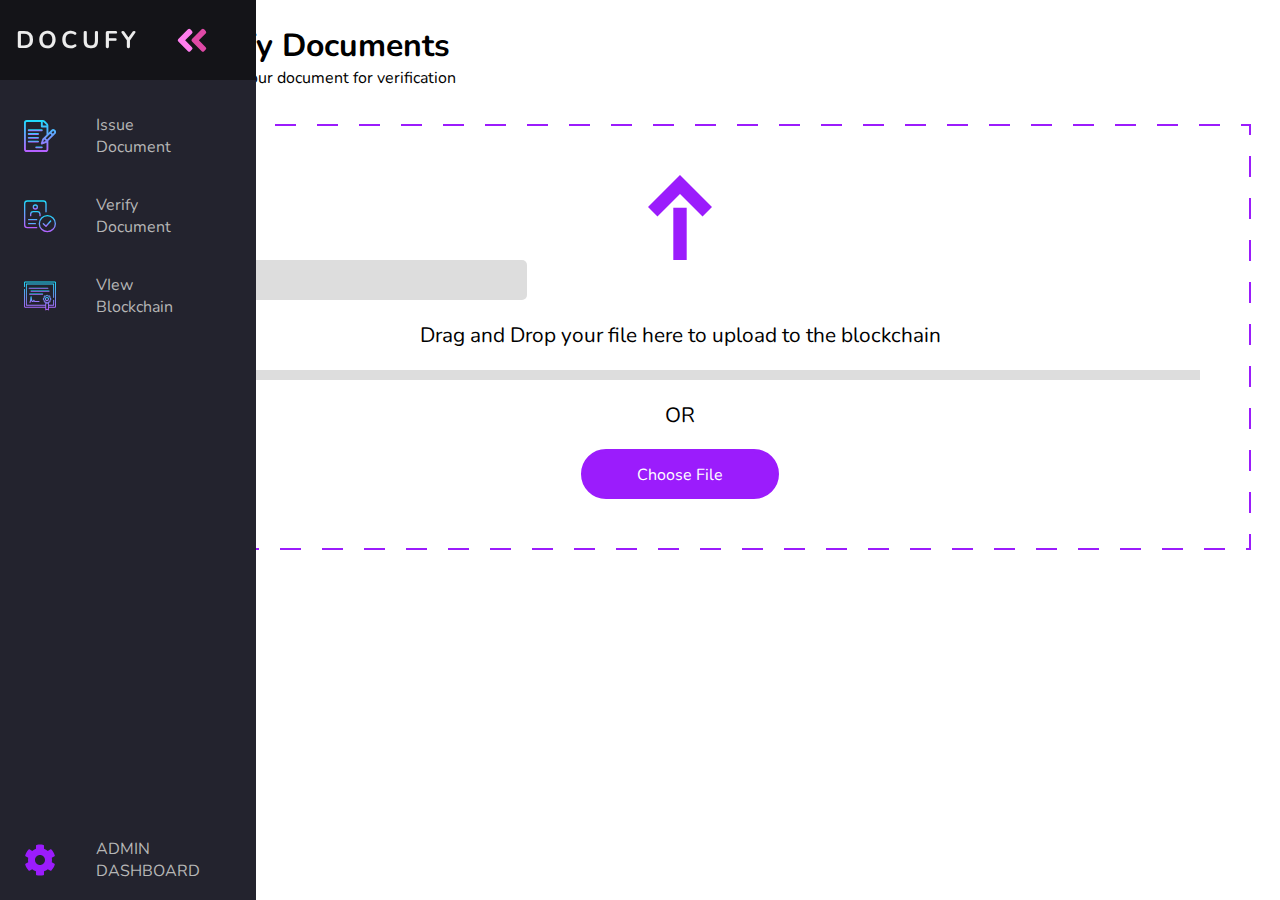
==== commit af92b491: "Deploy on heroku2" ====
--- a/index.html
+++ b/index.html
@@ -378,7 +378,11 @@
             //console.log(message);
 
            $.ajax({
+<<<<<<< HEAD
             url:"http://3.23.44.163/predict",
+=======
+            url:"http:/3.23.44.163/predict",
+>>>>>>> c3f05647d8550b07c3fe9c5dd71499ebf586e56e
             method:"POST",
             data: message,
             contentType: false,
@@ -457,4 +461,4 @@
 
       </script>
 </body>
-</html>+</html>
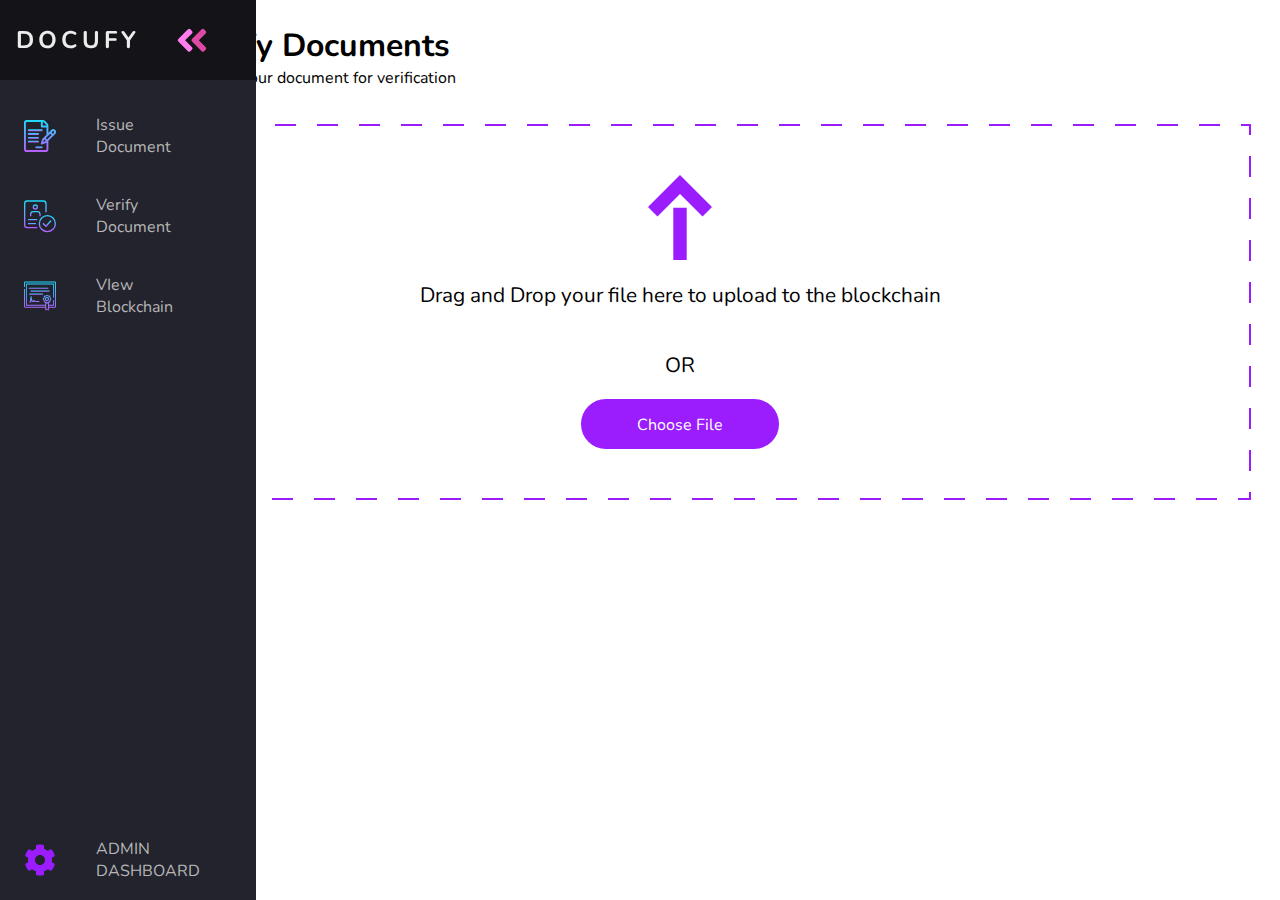
==== commit 1d3b76a7: "Deploy on heroku2" ====
--- a/index.html
+++ b/index.html
@@ -378,11 +378,7 @@
             //console.log(message);
 
            $.ajax({
-<<<<<<< HEAD
-            url:"http://3.23.44.163/predict",
-=======
-            url:"http:/3.23.44.163/predict",
->>>>>>> c3f05647d8550b07c3fe9c5dd71499ebf586e56e
+            url:"http://localhost/predict",
             method:"POST",
             data: message,
             contentType: false,
@@ -434,6 +430,7 @@
 
         img.onclick = function(){
           modal.style.display = "block";
+          
           modal.style.overflow = "hidden";
           modalImg.src = this.src;
           modalImg.style.width = "100%";
@@ -461,4 +458,4 @@
 
       </script>
 </body>
-</html>
+</html>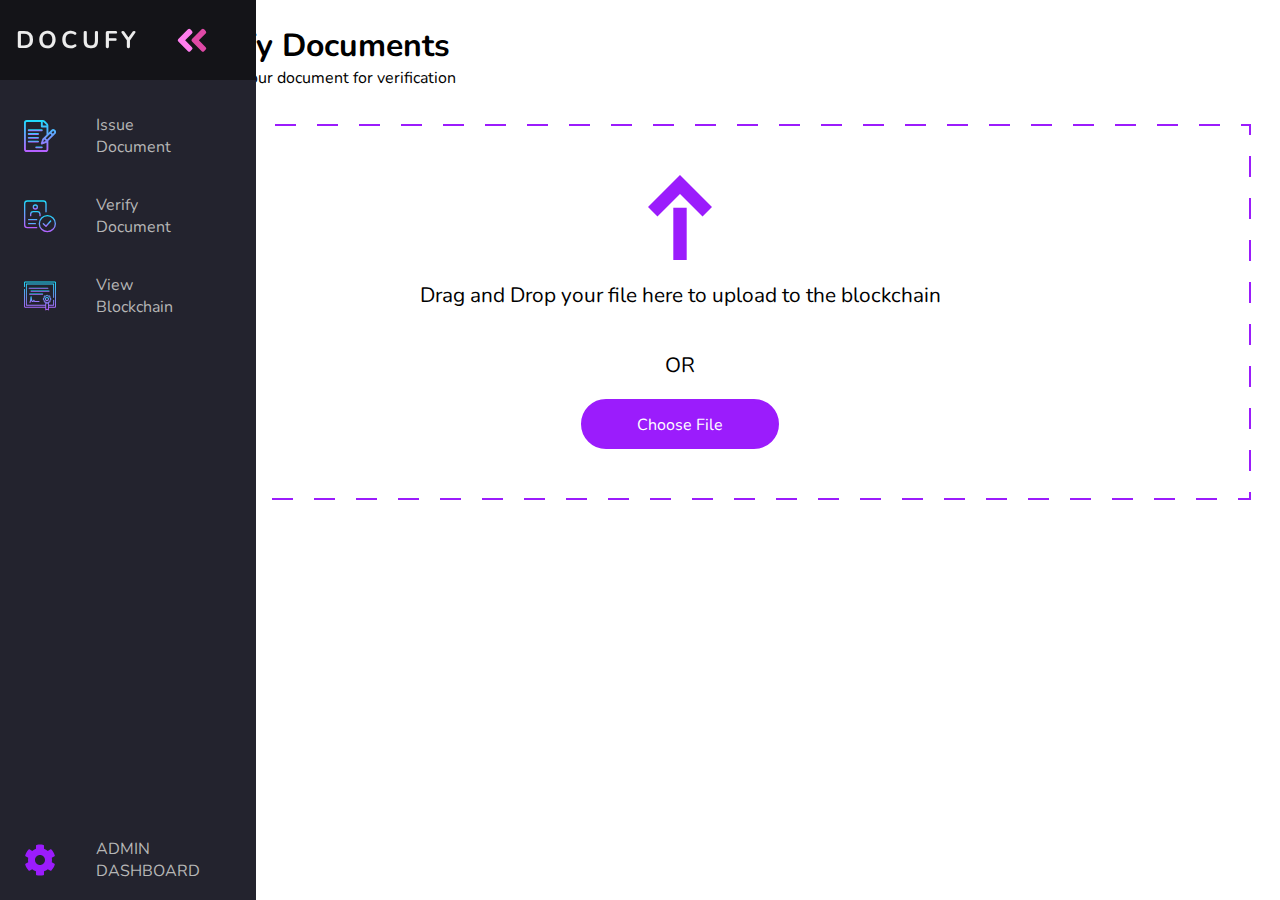
==== commit e3af2386: "Deploy on heroku3" ====
--- a/index.html
+++ b/index.html
@@ -89,10 +89,7 @@
                     </g>
                   </g>
                 </g>
-              </svg>
-              
-              
-                                
+              </svg>              
               <span class="link-text">Issue<br> Document</span>
             </a>
           </li>
@@ -133,7 +130,7 @@
           </li>
     
           <li class="nav-item">
-            <a href="#" class="nav-link">
+            <a href="getchain.html" class="nav-link">
                 <svg xmlns="http://www.w3.org/2000/svg" xmlns:xlink="http://www.w3.org/1999/xlink" width="46.69" height="42" viewBox="0 0 46.69 42">
                     <defs>
                       <linearGradient id="linear-gradient" x1="0.5" x2="0.5" y2="0.912" gradientUnits="objectBoundingBox">
@@ -150,7 +147,7 @@
                       <path id="Path_9" data-name="Path 9" d="M343.184,280.465a3.09,3.09,0,1,0-3.09-3.09A3.093,3.093,0,0,0,343.184,280.465Zm0-4.6a1.508,1.508,0,1,1-1.508,1.508A1.509,1.509,0,0,1,343.184,275.868Z" transform="translate(-309.708 -210.996)" fill="url(#linear-gradient)"/>
                     </g>
                   </svg>                                  
-              <span class="link-text">VIew<br> Blockchain</span>
+              <span class="link-text">View<br> Blockchain</span>
             </a>
           </li>
     
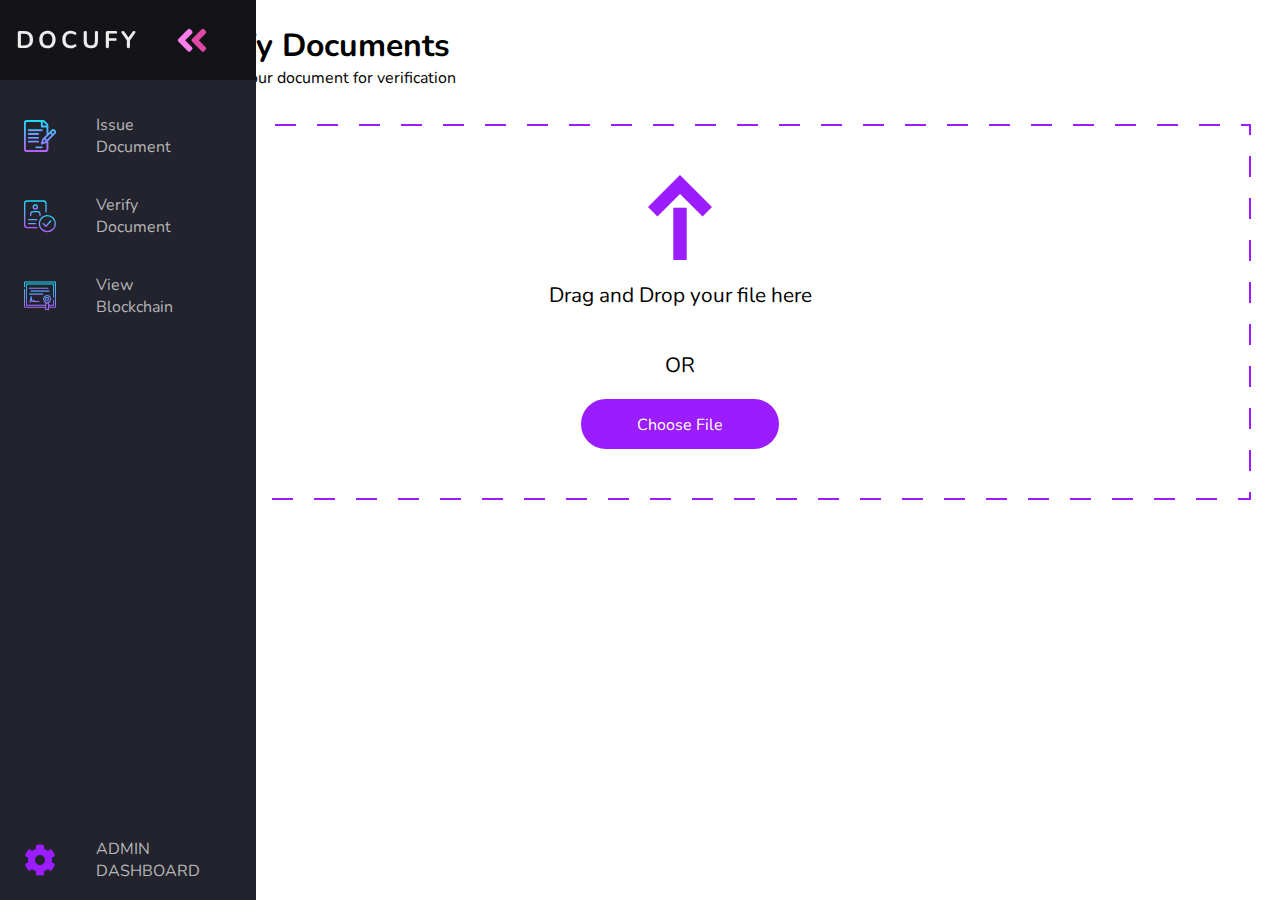
==== commit af714933: "Deploy on heroku3" ====
--- a/index.html
+++ b/index.html
@@ -211,7 +211,7 @@
                 <div id="colLeftText">
                   <div id="textDisplay">
                     <p id="displayResult"><img id="tickCross" src="assets/tick.svg" alt=""><span id="displaySpan">Image is Authentic</span></p>
-                    <p id="changeText">Drag and Drop your file here to upload to the blockchain</p>
+                    <p id="changeText">Drag and Drop your file here</p>
                   </div>
                   <div id="chart-container" style="position: relative; height:10vh; width:10vw; margin-top: 1.5rem;">
                     <canvas id="myChart"></canvas>
@@ -375,7 +375,7 @@
             //console.log(message);
 
            $.ajax({
-            url:"http://localhost/predict",
+            url:"http://3.23.44.163/predict",
             method:"POST",
             data: message,
             contentType: false,
@@ -398,6 +398,9 @@
                   displayoriginal(dataURL);
                   plot(data);
                 }, 6000)
+            },
+            error: function(XMLHttpRequest, textStatus, errorThrown) { 
+                alert("Error: Server is down cannot process the file :("); 
             }
            });
            document.getElementById("changeText").innerHTML = "Uploading...";
@@ -428,14 +431,14 @@
         img.onclick = function(){
           modal.style.display = "block";
           
-          modal.style.overflow = "hidden";
+          modal.style.overflow = "auto";
           modalImg.src = this.src;
           modalImg.style.width = "100%";
           captionText.innerHTML = fileName;
         }
         elaimg.onclick = function(){
           modal.style.display = "block";
-          modal.style.overflow = "hidden";
+          modal.style.overflow = "auto";
           modalImg.src = this.src;  
           modalImg.style.width = "100%";
           captionText.innerHTML = "ELA IMAGE";
--- a/css/main.css
+++ b/css/main.css
@@ -468,8 +468,24 @@
       left: 0px;
     }
 
+    #dropzone {
+      flex-direction: column !important;
+    }
+
+    #displaySpan {
+      font-size: 1rem !important;
+    }
+
     #dropzone .custom-file-upload {
       padding: 0.4rem 0.7rem;
+    }
+    
+    #uploadedImage {
+      margin: 10px auto !important;
+    }
+
+    #tickCross{
+      width:3rem !important;
     }
 }
 
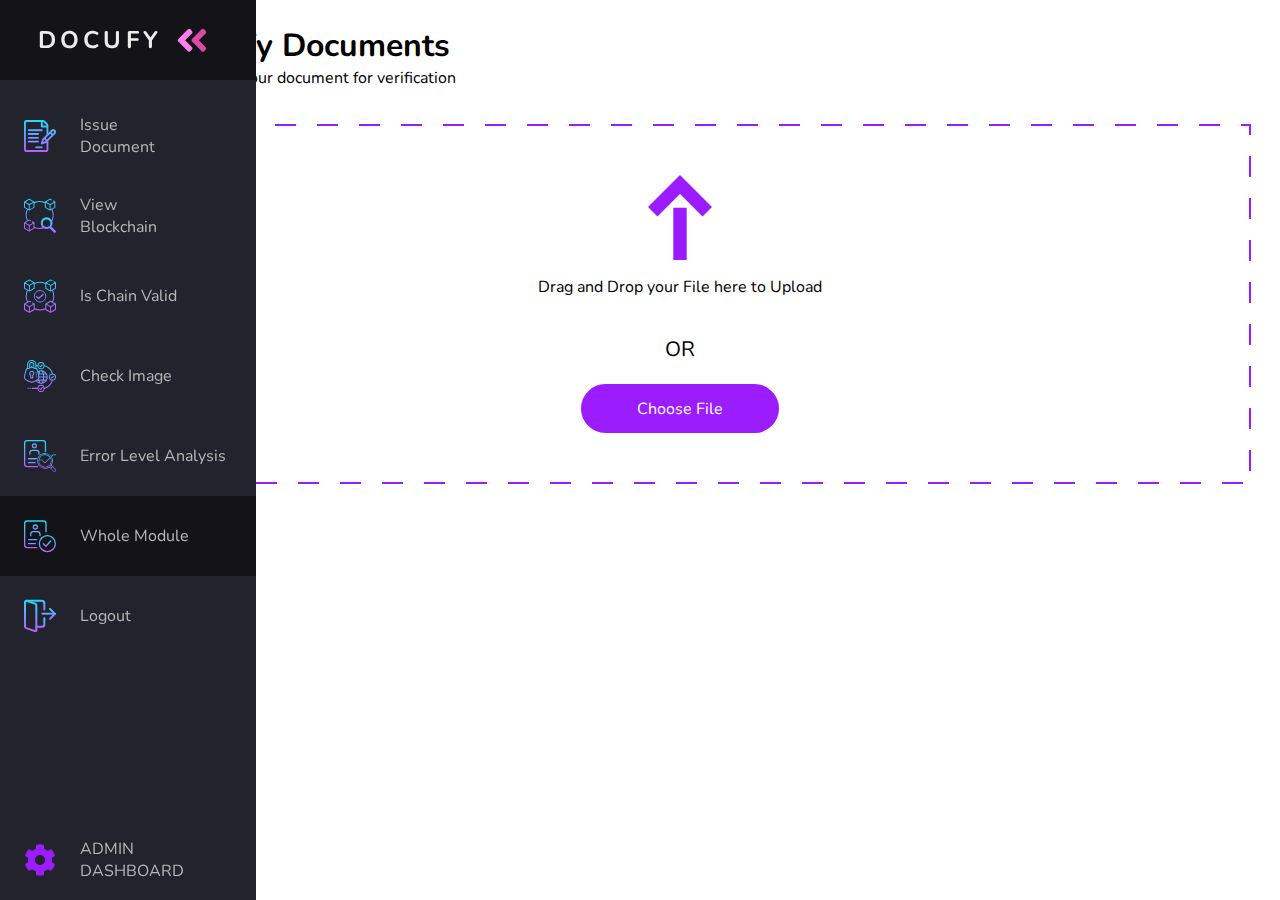
==== commit 7310a4fe: "hosted on github pages" ====
--- a/index.html
+++ b/index.html
@@ -2,8 +2,9 @@
 <html lang="en">
 <head>
     <meta charset="UTF-8">
-    <meta name="viewport" content="width=1024">
-    <title>Docufy | Dashboard</title>
+    <meta name="viewport" content="width=device-width, initial-scale=1.0">
+    <title>Docufy | Admin Dashboard</title>
+    <link rel="shortcut icon" href="logo.png" type="image/png">
     <link rel="stylesheet" href="css/main.css">
     <link href="https://fonts.googleapis.com/css2?family=Nunito:wght@400;600;700&display=swap" rel="stylesheet">
     <script src="https://cdnjs.cloudflare.com/ajax/libs/font-awesome/5.13.0/js/all.min.js"></script>
@@ -47,7 +48,9 @@
               </svg>
             </a>
           </li>
-    
+   
+          
+<!-- Option 1 Upload New File to Blockchain    -->
           <li class="nav-item">
             <a href="issue.html" class="nav-link">
               <svg xmlns="http://www.w3.org/2000/svg" xmlns:xlink="http://www.w3.org/1999/xlink" width="45.997" height="46" viewBox="0 0 45.997 46">
@@ -93,64 +96,194 @@
               <span class="link-text">Issue<br> Document</span>
             </a>
           </li>
-    
+
+
+
+
+<!-- Option 3 View Blockchain    -->
           <li class="nav-item">
-            <a href="index.html" class="nav-link">
-                <svg id="identity" xmlns="http://www.w3.org/2000/svg" xmlns:xlink="http://www.w3.org/1999/xlink" width="46.687" height="46.687" viewBox="0 0 46.687 46.687">
+            <a href="getchain.html" class="nav-link">
+              <svg xmlns="http://www.w3.org/2000/svg" xmlns:xlink="http://www.w3.org/1999/xlink" width="76.334" height="81.502" viewBox="0 0 76.334 81.502">
+              <defs>
+                <linearGradient id="linear-gradient" x1="0.5" x2="0.5" y2="1" gradientUnits="objectBoundingBox">
+                  <stop offset="0" stop-color="#1cddfc"/>
+                  <stop offset="1" stop-color="#b95dff"/>
+                </linearGradient>
+              </defs>
+              <g id="Group_17" data-name="Group 17" transform="translate(-427.993 -230)">
+                <g id="Group_16" data-name="Group 16">
+                  <g id="Group_11" data-name="Group 11">
+                    <g id="blockchain" transform="translate(416.532 230)">
+                      <g id="Group_10" data-name="Group 10">
+                        <path id="Path_5" data-name="Path 5" d="M74.346,28.365a1.279,1.279,0,0,1-1.326,0l-11.3-6.517a1.146,1.146,0,0,1-.572-.988V10.651a31.121,31.121,0,0,0-24.625,0V20.86a1.143,1.143,0,0,1-.641,1.031q-5.616,3.237-11.223,6.474a1.207,1.207,0,0,1-1.326,0L20.42,26.684a31.085,31.085,0,0,0,0,24.89l3.011-1.738a1.142,1.142,0,0,1,1.153.009l2.968,1.716a1.142,1.142,0,0,1-1.14,1.98L24,52.146q-4.55,2.626-9.1,5.256L24,62.653,33.1,57.4l-2.193-1.265a1.145,1.145,0,1,1,1.148-1.98l3.9,2.253a1.137,1.137,0,0,1,.572.988v10.21c7.859,3.385,15.319,2.886,23.178-.5l2.089,2.285L76.011,55.853l1.247-4.28a31.085,31.085,0,0,0,0-24.89Zm-1.811-13.42L63.444,9.7V20.2q4.55,2.626,9.091,5.252ZM64.588,7.713l9.1,5.256,9.1-5.256-2-1.153a1.141,1.141,0,1,1,1.135-1.98l3.7,2.141a1.125,1.125,0,0,1,.581.992l.009,13.147a1.147,1.147,0,0,1-.646,1.031q-3.159,1.82-6.318,3.644a33.312,33.312,0,0,1,2.89,13.58,36.4,36.4,0,0,1-.761,7.342,31.181,31.181,0,0,1-2.129,6.268c-.142.217-18.1,17.364-18.1,17.364s-8.125,2.344-12.311,2.349a33.411,33.411,0,0,1-12.315-2.349v.459a1.143,1.143,0,0,1-.641,1.031q-5.616,3.237-11.223,6.474a1.183,1.183,0,0,1-1.326,0c-3.783-2.145-7.531-4.342-11.3-6.517a1.147,1.147,0,0,1-.572-.988V57.4a1.152,1.152,0,0,1,.646-1.031q3.159-1.82,6.318-3.644a33.364,33.364,0,0,1,0-27.186q-3.191-1.846-6.391-3.687a1.147,1.147,0,0,1-.572-.988V7.713a1.152,1.152,0,0,1,.646-1.031L23.432.152a1.142,1.142,0,0,1,1.153.009q5.681,3.282,11.357,6.556c.585.329.585.836.585,1.46a33.448,33.448,0,0,1,24.625,0V7.713A1.151,1.151,0,0,1,61.8,6.682L73.116.152a1.142,1.142,0,0,1,1.153.009l3.155,1.824a1.142,1.142,0,0,1-1.14,1.98l-2.6-1.5-9.1,5.252Zm10.239,7.232V25.453q4.55-2.626,9.091-5.252V9.694ZM22.851,64.629,13.76,59.378V69.886q4.55,2.626,9.091,5.252Zm2.292,0V75.137q4.55-2.626,9.091-5.252V59.378ZM22.851,14.945,13.76,9.7V20.2q4.55,2.626,9.091,5.252ZM14.9,7.713,24,12.965l9.1-5.252L24,2.462,14.9,7.714Zm10.239,7.232V25.453q4.55-2.626,9.091-5.252V9.7Z" fill="url(#linear-gradient)"/>
+                      </g>
+                    </g>
+                  </g>
+                </g>
+                <g id="surface1" transform="translate(468.061 274.511)">
+                  <path id="Path_12" data-name="Path 12" d="M25.374,21.95A13.908,13.908,0,1,0,21.1,25.89L31.353,36.085a2.911,2.911,0,0,0,4.222-4.01c-.035-.037-.069-.071-.106-.106Zm-11.362.95a8.963,8.963,0,1,1,8.966-8.964A8.963,8.963,0,0,1,14.012,22.9Zm0,0" transform="translate(-0.109)" fill="url(#linear-gradient)"/>
+                </g>
+              </g>
+            </svg>
+                                                
+              <span class="link-text">View<br> Blockchain</span>
+            </a>
+          </li>
+
+
+<!-- Option 4 is Chain Valid    -->
+          <li class="nav-item">
+            <a href="is_valid.html" class="nav-link">
+              <svg xmlns="http://www.w3.org/2000/svg" xmlns:xlink="http://www.w3.org/1999/xlink" width="74.747" height="78.252" viewBox="0 0 74.747 78.252">
+                <defs>
+                  <linearGradient id="linear-gradient" x1="0.5" x2="0.5" y2="1" gradientUnits="objectBoundingBox">
+                    <stop offset="0" stop-color="#1cddfc"/>
+                    <stop offset="1" stop-color="#b95dff"/>
+                  </linearGradient>
+                </defs>
+                <g id="Group_11" data-name="Group 11" transform="translate(-428 -230)">
+                  <g id="blockchain" transform="translate(416.532 230)">
+                    <g id="Group_10" data-name="Group 10">
+                      <path id="Path_5" data-name="Path 5" d="M74.346,28.365a1.279,1.279,0,0,1-1.326,0q-5.648-3.256-11.3-6.517a1.146,1.146,0,0,1-.572-.988V10.651a31.121,31.121,0,0,0-24.625,0V20.86a1.143,1.143,0,0,1-.641,1.031q-5.616,3.237-11.223,6.474a1.207,1.207,0,0,1-1.326,0L20.42,26.684a31.085,31.085,0,0,0,0,24.89l3.011-1.738a1.142,1.142,0,0,1,1.153.009l2.968,1.716a1.142,1.142,0,0,1-1.14,1.98L24,52.146q-4.55,2.626-9.1,5.256L24,62.653,33.1,57.4l-2.193-1.265a1.145,1.145,0,1,1,1.148-1.98l3.9,2.253a1.137,1.137,0,0,1,.572.988V67.606a31.122,31.122,0,0,0,24.625,0V57.4a1.151,1.151,0,0,1,.646-1.031q5.655-3.263,11.318-6.53a1.142,1.142,0,0,1,1.153.009l2.99,1.729a31.085,31.085,0,0,0,0-24.89Zm-1.811-13.42L63.444,9.7V20.2q4.55,2.626,9.091,5.252ZM64.588,7.713l9.1,5.256,9.1-5.256-2-1.153a1.141,1.141,0,1,1,1.135-1.98l3.7,2.141a1.125,1.125,0,0,1,.581.992l.009,13.147a1.147,1.147,0,0,1-.646,1.031q-3.159,1.82-6.318,3.644a33.42,33.42,0,0,1,0,27.191q3.191,1.839,6.387,3.683a1.15,1.15,0,0,1,.576.988V70.544a1.147,1.147,0,0,1-.646,1.031q-5.616,3.237-11.223,6.474a1.233,1.233,0,0,1-1.326,0c-3.753-2.2-7.531-4.342-11.3-6.517a1.147,1.147,0,0,1-.572-.988v-.459a33.449,33.449,0,0,1-24.625,0v.459a1.143,1.143,0,0,1-.641,1.031q-5.616,3.237-11.223,6.474a1.183,1.183,0,0,1-1.326,0c-3.783-2.145-7.531-4.342-11.3-6.517a1.147,1.147,0,0,1-.572-.988V57.4a1.152,1.152,0,0,1,.646-1.031q3.159-1.82,6.318-3.644a33.364,33.364,0,0,1,0-27.186q-3.191-1.846-6.391-3.687a1.147,1.147,0,0,1-.572-.988V7.713a1.152,1.152,0,0,1,.646-1.031Q17.768,3.419,23.432.152a1.142,1.142,0,0,1,1.153.009q5.681,3.282,11.357,6.556c.585.329.585.836.585,1.46a33.448,33.448,0,0,1,24.625,0V7.713A1.151,1.151,0,0,1,61.8,6.682Q67.452,3.419,73.116.152a1.142,1.142,0,0,1,1.153.009l3.155,1.824a1.142,1.142,0,0,1-1.14,1.98l-2.6-1.5q-4.55,2.625-9.1,5.252Zm10.239,7.232V25.453q4.55-2.626,9.091-5.252V9.694ZM72.535,64.629l-9.091-5.252V69.886q4.55,2.626,9.091,5.252ZM64.584,57.4l9.1,5.252,9.1-5.252q-4.556-2.632-9.1-5.256Q69.134,54.771,64.584,57.4ZM22.851,64.629,13.76,59.378V69.886q4.55,2.626,9.091,5.252Zm2.292,0V75.137q4.55-2.626,9.091-5.252V59.378ZM22.851,14.945,13.76,9.7V20.2q4.55,2.626,9.091,5.252ZM14.9,7.713,24,12.965l9.1-5.252L24,2.462q-4.55,2.626-9.1,5.252Zm10.239,7.232V25.453q4.55-2.626,9.091-5.252V9.7ZM83.918,59.378l-9.091,5.252V75.137q4.55-2.626,9.091-5.252Z" fill="url(#linear-gradient)"/>
+                      <g id="Rectangle_1" data-name="Rectangle 1" transform="translate(34.468 25)" fill="none" stroke="#6c9bfd" stroke-width="2">
+                        <rect width="29" height="29" rx="14.5" stroke="none"/>
+                        <rect x="1" y="1" width="27" height="27" rx="13.5" fill="none"/>
+                      </g>
+                      <line id="Line_1" data-name="Line 1" x2="6" y2="6" transform="translate(39.968 39.5)" fill="none" stroke="#907efe" stroke-width="3"/>
+                      <path id="Path_6" data-name="Path 6" d="M.007,10.84l-.2.16L12.439,0" transform="translate(44.529 34.5)" stroke="#907efe" stroke-width="3" fill="url(#linear-gradient)"/>
+                    </g>
+                  </g>
+                </g>
+              </svg>                                  
+              <span class="link-text">Is Chain Valid</span>
+            </a>
+          </li>
+
+
+<!-- Option 5 check image in blockchain   -->
+          <li class="nav-item">
+            <a href="check_image.html" class="nav-link">
+              <svg xmlns="http://www.w3.org/2000/svg" xmlns:xlink="http://www.w3.org/1999/xlink" width="62" height="62" viewBox="0 0 62 62">
+                <defs>
+                  <linearGradient id="linear-gradient" x1="0.5" y1="1" x2="0.5" gradientUnits="objectBoundingBox">
+                    <stop offset="0" stop-color="#9f2fff"/>
+                    <stop offset="1" stop-color="#0bb1d3"/>
+                  </linearGradient>
+                </defs>
+                <path id="blockchain_2_" data-name="blockchain (2)" d="M11,27a5.005,5.005,0,0,0,2,3.979V37h6V30.979A4.993,4.993,0,1,0,11,27Zm8,0a2.968,2.968,0,0,1-1.5,2.581l-.5.289V35H15V29.87l-.5-.289A2.968,2.968,0,0,1,13,27a3,3,0,0,1,6,0Zm39.293,4.293,1.414,1.414L55,37.414l-2.707-2.707,1.414-1.414L55,34.586Zm-22,22,1.414,1.414L33,59.414l-2.707-2.707,1.414-1.414L33,56.586Zm0-44,1.414,1.414L33,15.414l-2.707-2.707,1.414-1.414L33,12.586ZM56.966,27.075A24.04,24.04,0,0,0,40.925,11.034,6.991,6.991,0,0,0,27.08,11H25V10A9,9,0,0,0,7,10v6.968c-.219.011-.436.032-.657.032H5.279l-.228.684C4.886,18.18,1,29.9,1,35c0,4.53,7.925,7.962,12.649,9.6a7.177,7.177,0,0,0,4.7,0A48.334,48.334,0,0,0,24,42.252,13,13,0,1,0,28.38,22.3c-.741-2.533-1.367-4.421-1.432-4.614L26.721,17H25.658c-.221,0-.438-.021-.657-.032V13h2.08a6.99,6.99,0,0,0,13.822.117A22.05,22.05,0,0,1,54.884,27.1a6.99,6.99,0,0,0,0,13.8A22.05,22.05,0,0,1,40.9,54.883,6.99,6.99,0,0,0,27.08,55H16v2H27.08a6.991,6.991,0,0,0,13.845-.034A24.04,24.04,0,0,0,56.966,40.925a6.991,6.991,0,0,0,0-13.85ZM25.785,41.283c.158-.093.316-.187.471-.283H28.9a13.893,13.893,0,0,0,1.383,3.34A11.053,11.053,0,0,1,25.785,41.283ZM34,23c1.075,0,2.22,1.527,3.009,4h-6.02C31.863,24.248,33.084,23,34,23Zm3.519,6a24.8,24.8,0,0,1,.46,4H30.855c-.15-1.211-.408-2.583-.723-4Zm7.43,4H39.978a27.425,27.425,0,0,0-.409-4h4.216A10.881,10.881,0,0,1,44.949,33Zm0,2a10.9,10.9,0,0,1-1.164,4H39.569a27.426,27.426,0,0,0,.409-4ZM31,35h6.979a24.91,24.91,0,0,1-.46,4H28.911A5.7,5.7,0,0,0,31,35Zm3,10c-.915,0-2.136-1.249-3.009-4H37.01C36.22,43.473,35.075,45,34,45Zm3.714-.659A13.86,13.86,0,0,0,39.1,41h3.373A11.037,11.037,0,0,1,37.714,44.341ZM42.479,27H39.106a13.82,13.82,0,0,0-1.391-3.341A11.049,11.049,0,0,1,42.479,27ZM30.27,23.687a12.351,12.351,0,0,0-.943,2.012q-.191-.724-.385-1.426a11.025,11.025,0,0,1,1.328-.586ZM29,35c0,2.794-6.091,5.9-11.306,7.716a5.219,5.219,0,0,1-3.389,0C9.091,40.9,3,37.794,3,35c0-4.114,2.9-13.416,3.728-16A14.535,14.535,0,0,0,16,15.37a14.535,14.535,0,0,0,9.272,3.625C26.1,21.584,29,30.886,29,35ZM19,15.1a12.741,12.741,0,0,1-2.293-1.805L16,12.586l-.707.707A12.741,12.741,0,0,1,13,15.1V10a3,3,0,0,1,6,0Zm2,1.013V10a5,5,0,0,0-10,0v6.111a12.431,12.431,0,0,1-2,.6V10a7,7,0,0,1,14,0v6.715A12.637,12.637,0,0,1,21,16.111ZM34,17a5,5,0,1,1,5-5A5.006,5.006,0,0,1,34,17Zm0,44a5,5,0,1,1,5-5A5.006,5.006,0,0,1,34,61ZM56,39a5,5,0,1,1,5-5A5.006,5.006,0,0,1,56,39ZM10,57H8V55h2Zm4,0H12V55h2Zm9.512-29.816c-.166-.639-.342-1.279-.52-1.913l1.926-.541c.182.646.359,1.3.529,1.95ZM24.8,32.947l1.975-.316A17.238,17.238,0,0,1,27,34.747l-2,.061a15.474,15.474,0,0,0-.2-1.861ZM24,29.106l1.943-.471c.165.682.316,1.347.449,1.98l-1.957.41c-.128-.613-.276-1.258-.435-1.919Z" transform="translate(-1 -1)" fill="url(#linear-gradient)"/>
+              </svg>                                  
+              <span class="link-text">Check Image</span>
+            </a>
+          </li>
+
+          
+<!-- Option 6 Error Level Analsis    -->
+          <li class="nav-item">
+            <a href="analysis.html" class="nav-link">
+              <svg xmlns="http://www.w3.org/2000/svg" xmlns:xlink="http://www.w3.org/1999/xlink" width="47.886" height="47.743" viewBox="0 0 47.886 47.743">
+                <defs>
+                  <linearGradient id="linear-gradient" x1="0.5" x2="0.5" y2="1" gradientUnits="objectBoundingBox">
+                    <stop offset="0" stop-color="#1cddfc"/>
+                    <stop offset="1" stop-color="#b95dff"/>
+                  </linearGradient>
+                </defs>
+                <g id="Group_9" data-name="Group 9" transform="translate(-405 -168)">
+                  <g id="demo" transform="translate(405 168)">
+                    <g id="Group_14" data-name="Group 14" transform="translate(5.836 27.234)">
+                      <path id="Path_10" data-name="Path 10" d="M15.644,15.945H3.973a.973.973,0,1,1,0-1.945H15.644a.973.973,0,1,1,0,1.945Z" transform="translate(-3 -14)" fill="url(#linear-gradient)"/>
+                    </g>
+                    <g id="Group_15" data-name="Group 15" transform="translate(5.836 33.07)">
+                      <path id="Path_11" data-name="Path 11" d="M13.7,18.945H3.973a.973.973,0,1,1,0-1.945H13.7a.973.973,0,1,1,0,1.945Z" transform="translate(-3 -17)" fill="url(#linear-gradient)"/>
+                    </g>
+                    <g id="Group_16" data-name="Group 16" transform="translate(11.644 4.836)">
+                      <path id="Path_12" data-name="Path 12" d="M10.391,10.781A3.891,3.891,0,1,1,14.282,6.89a3.891,3.891,0,0,1-3.891,3.891Zm0-5.836A1.945,1.945,0,1,0,12.336,6.89,1.945,1.945,0,0,0,10.391,4.945Z" transform="translate(-6.5 -3)" fill="url(#linear-gradient)"/>
+                    </g>
+                    <g id="Group_17" data-name="Group 17" transform="translate(7.754 14.562)">
+                      <path id="Path_13" data-name="Path 13" d="M19.09,15.781a.973.973,0,0,1-.973-.973V12.863A2.921,2.921,0,0,0,15.2,9.945H9.363a2.921,2.921,0,0,0-2.918,2.918v1.945a.973.973,0,0,1-1.945,0V12.863A4.87,4.87,0,0,1,9.363,8H15.2a4.87,4.87,0,0,1,4.863,4.863v1.945a.973.973,0,0,1-.973.973Z" transform="translate(-4.5 -8)" fill="url(#linear-gradient)"/>
+                    </g>
+                    <g id="Group_18" data-name="Group 18">
+                      <path id="Path_14" data-name="Path 14" d="M20.48,40.851H4.863A4.87,4.87,0,0,1,0,35.988V4.863A4.87,4.87,0,0,1,4.863,0H28.207A4.87,4.87,0,0,1,33.07,4.863V17.652a.973.973,0,0,1-1.945,0V4.863a2.921,2.921,0,0,0-2.918-2.918H4.863A2.921,2.921,0,0,0,1.945,4.863V35.988a2.922,2.922,0,0,0,2.918,2.918H20.48a.973.973,0,1,1,0,1.945Z" fill="url(#linear-gradient)"/>
+                    </g>
+                  </g>
+                  <g id="chart" transform="translate(424.798 187.585)">
+                    <g id="Group_6" data-name="Group 6" transform="translate(1.883 1.954)">
+                      <g id="Group_5" data-name="Group 5">
+                        <path id="Path_3" data-name="Path 3" d="M42.009,32.106a9.827,9.827,0,1,0,9.827,9.827A9.827,9.827,0,0,0,42.009,32.106Zm0,.936a8.881,8.881,0,0,1,7.261,3.776l-1.17,1.17c-.03.026-2.58,2.514-2.55,2.55l-3.894,3.726c-.027.022.042.015,0,0l-3.02-2.852c-.039.016-1.2-1.21-1.242-1.189-.021-.021-2.3-.1-2.286-.1l-1.787-.063A8.9,8.9,0,0,1,42.009,33.042Zm4.32,16.665A8.889,8.889,0,0,1,33.168,41c0,.007,3.842.014,3.842.014s3.116,3.184,3.122,3.137c-.015-.027,1.5,1.439,1.523,1.418s1.479-1.289,1.492-1.3L46.211,41.2c-.029-.023,2.546-2.535,2.551-2.551l1.02-1.02A8.883,8.883,0,0,1,46.329,49.707Z" transform="translate(-32.182 -32.106)" fill="url(#linear-gradient)"/>
+                      </g>
+                    </g>
+                    <g id="Group_8" data-name="Group 8" transform="translate(0 0.08)">
+                      <g id="Group_7" data-name="Group 7">
+                        <path id="Path_4" data-name="Path 4" d="M23.755,3.357h4.333V2.421H25.213c-.021.009-1.8,0-1.8,0L20.979,4.656A11.7,11.7,0,1,0,18.058,21.6l1.412,1.412.662.662L23.9,27.439a2.453,2.453,0,1,0,3.469-3.469L23.6,20.2l-.662-.662-1.412-1.412a11.66,11.66,0,0,0,0-12.7l.936-.936C22.442,4.456,23.755,3.357,23.755,3.357Zm2.952,21.274a1.518,1.518,0,0,1-2.122,2.17l-.024-.024-3.767-3.767,2.146-2.146ZM22.278,20.2l-2.146,2.146-1.3-1.3c.066-.051.128-.106.193-.158s.14-.114.21-.173c.1-.086.2-.173.3-.263.051-.047.1-.094.15-.14q.288-.27.557-.557c.047-.05.094-.1.14-.15.089-.1.176-.2.263-.3q.088-.1.173-.21c.051-.065.107-.126.158-.192ZM20.464,18.03c-.147.206-.3.408-.46.6-.047.057-.1.111-.145.167q-.215.25-.444.485-.1.1-.2.2-.234.229-.485.444c-.056.047-.11.1-.167.145-.194.161-.4.313-.6.46a10.779,10.779,0,1,1,2.5-2.5Z" transform="translate(0 -0.08)" fill="url(#linear-gradient)"/>
+                      </g>
+                    </g>
+                  </g>
+                </g>
+              </svg>                             
+              <span class="link-text">Error Level Analysis</span>
+            </a>
+          </li>
+
+<!-- Option 2 Whole module    -->  
+<li class="nav-item">
+  <a href="index.html" class="nav-link active">
+      <svg id="identity" xmlns="http://www.w3.org/2000/svg" xmlns:xlink="http://www.w3.org/1999/xlink" width="46.687" height="46.687" viewBox="0 0 46.687 46.687">
+          <defs>
+            <linearGradient id="linear-gradient" x1="0.5" x2="0.5" y2="1" gradientUnits="objectBoundingBox">
+              <stop offset="0" stop-color="#1cddfc"/>
+              <stop offset="1" stop-color="#b95dff"/>
+            </linearGradient>
+          </defs>
+          <g id="Group_14" data-name="Group 14" transform="translate(5.836 27.234)">
+            <path id="Path_10" data-name="Path 10" d="M15.644,15.945H3.973a.973.973,0,1,1,0-1.945H15.644a.973.973,0,1,1,0,1.945Z" transform="translate(-3 -14)" fill="url(#linear-gradient)"/>
+          </g>
+          <g id="Group_15" data-name="Group 15" transform="translate(5.836 33.07)">
+            <path id="Path_11" data-name="Path 11" d="M13.7,18.945H3.973a.973.973,0,1,1,0-1.945H13.7a.973.973,0,1,1,0,1.945Z" transform="translate(-3 -17)" fill="url(#linear-gradient)"/>
+          </g>
+          <g id="Group_16" data-name="Group 16" transform="translate(12.644 5.836)">
+            <path id="Path_12" data-name="Path 12" d="M10.391,10.781a3.891,3.891,0,1,1,3.891-3.891A3.894,3.894,0,0,1,10.391,10.781Zm0-5.836a1.945,1.945,0,1,0,1.945,1.945A1.948,1.948,0,0,0,10.391,4.945Z" transform="translate(-6.5 -3)" fill="url(#linear-gradient)"/>
+          </g>
+          <g id="Group_17" data-name="Group 17" transform="translate(8.754 15.562)">
+            <path id="Path_13" data-name="Path 13" d="M19.09,15.781a.973.973,0,0,1-.973-.973V12.863A2.921,2.921,0,0,0,15.2,9.945H9.363a2.921,2.921,0,0,0-2.918,2.918v1.945a.973.973,0,0,1-1.945,0V12.863A4.87,4.87,0,0,1,9.363,8H15.2a4.87,4.87,0,0,1,4.863,4.863v1.945A.973.973,0,0,1,19.09,15.781Z" transform="translate(-4.5 -8)" fill="url(#linear-gradient)"/>
+          </g>
+          <g id="Group_18" data-name="Group 18">
+            <path id="Path_14" data-name="Path 14" d="M18.48,40.851H4.863A4.87,4.87,0,0,1,0,35.988V4.863A4.87,4.87,0,0,1,4.863,0H28.207A4.87,4.87,0,0,1,33.07,4.863V16.652a.973.973,0,0,1-1.945,0V4.863a2.921,2.921,0,0,0-2.918-2.918H4.863A2.921,2.921,0,0,0,1.945,4.863V35.988a2.922,2.922,0,0,0,2.918,2.918H18.48a.973.973,0,1,1,0,1.945Z" fill="url(#linear-gradient)"/>
+          </g>
+          <g id="Group_19" data-name="Group 19" transform="translate(21.398 21.398)">
+            <path id="Path_15" data-name="Path 15" d="M23.644,36.289A12.644,12.644,0,1,1,36.289,23.644,12.659,12.659,0,0,1,23.644,36.289Zm0-23.343a10.7,10.7,0,1,0,10.7,10.7A10.71,10.71,0,0,0,23.644,12.945Z" transform="translate(-11 -11)" fill="url(#linear-gradient)"/>
+          </g>
+          <g id="Group_20" data-name="Group 20" transform="translate(27.234 29.178)">
+            <path id="Path_16" data-name="Path 16" d="M18.863,24.727a.983.983,0,0,1-.689-.284l-3.891-3.891a.972.972,0,0,1,1.375-1.375l3.155,3.155,6.124-7A.973.973,0,0,1,26.4,16.615L19.595,24.4a.97.97,0,0,1-.7.331Z" transform="translate(-14 -14.999)" fill="url(#linear-gradient)"/>
+          </g>
+        </svg>                  
+    <span class="link-text">Whole Module</span>
+  </a>
+</li>
+
+
+          <!-- Logout Module -->
+          <li class="nav-item">
+            <a href="login.html" class="nav-link">
+                <svg xmlns="http://www.w3.org/2000/svg" xmlns:xlink="http://www.w3.org/1999/xlink" width="83.391" height="83.933" viewBox="0 0 83.391 83.933">
                     <defs>
                       <linearGradient id="linear-gradient" x1="0.5" x2="0.5" y2="1" gradientUnits="objectBoundingBox">
                         <stop offset="0" stop-color="#1cddfc"/>
                         <stop offset="1" stop-color="#b95dff"/>
                       </linearGradient>
                     </defs>
-                    <g id="Group_14" data-name="Group 14" transform="translate(5.836 27.234)">
-                      <path id="Path_10" data-name="Path 10" d="M15.644,15.945H3.973a.973.973,0,1,1,0-1.945H15.644a.973.973,0,1,1,0,1.945Z" transform="translate(-3 -14)" fill="url(#linear-gradient)"/>
-                    </g>
-                    <g id="Group_15" data-name="Group 15" transform="translate(5.836 33.07)">
-                      <path id="Path_11" data-name="Path 11" d="M13.7,18.945H3.973a.973.973,0,1,1,0-1.945H13.7a.973.973,0,1,1,0,1.945Z" transform="translate(-3 -17)" fill="url(#linear-gradient)"/>
-                    </g>
-                    <g id="Group_16" data-name="Group 16" transform="translate(12.644 5.836)">
-                      <path id="Path_12" data-name="Path 12" d="M10.391,10.781a3.891,3.891,0,1,1,3.891-3.891A3.894,3.894,0,0,1,10.391,10.781Zm0-5.836a1.945,1.945,0,1,0,1.945,1.945A1.948,1.948,0,0,0,10.391,4.945Z" transform="translate(-6.5 -3)" fill="url(#linear-gradient)"/>
-                    </g>
-                    <g id="Group_17" data-name="Group 17" transform="translate(8.754 15.562)">
-                      <path id="Path_13" data-name="Path 13" d="M19.09,15.781a.973.973,0,0,1-.973-.973V12.863A2.921,2.921,0,0,0,15.2,9.945H9.363a2.921,2.921,0,0,0-2.918,2.918v1.945a.973.973,0,0,1-1.945,0V12.863A4.87,4.87,0,0,1,9.363,8H15.2a4.87,4.87,0,0,1,4.863,4.863v1.945A.973.973,0,0,1,19.09,15.781Z" transform="translate(-4.5 -8)" fill="url(#linear-gradient)"/>
-                    </g>
-                    <g id="Group_18" data-name="Group 18">
-                      <path id="Path_14" data-name="Path 14" d="M18.48,40.851H4.863A4.87,4.87,0,0,1,0,35.988V4.863A4.87,4.87,0,0,1,4.863,0H28.207A4.87,4.87,0,0,1,33.07,4.863V16.652a.973.973,0,0,1-1.945,0V4.863a2.921,2.921,0,0,0-2.918-2.918H4.863A2.921,2.921,0,0,0,1.945,4.863V35.988a2.922,2.922,0,0,0,2.918,2.918H18.48a.973.973,0,1,1,0,1.945Z" fill="url(#linear-gradient)"/>
-                    </g>
-                    <g id="Group_19" data-name="Group 19" transform="translate(21.398 21.398)">
-                      <path id="Path_15" data-name="Path 15" d="M23.644,36.289A12.644,12.644,0,1,1,36.289,23.644,12.659,12.659,0,0,1,23.644,36.289Zm0-23.343a10.7,10.7,0,1,0,10.7,10.7A10.71,10.71,0,0,0,23.644,12.945Z" transform="translate(-11 -11)" fill="url(#linear-gradient)"/>
-                    </g>
-                    <g id="Group_20" data-name="Group 20" transform="translate(27.234 29.178)">
-                      <path id="Path_16" data-name="Path 16" d="M18.863,24.727a.983.983,0,0,1-.689-.284l-3.891-3.891a.972.972,0,0,1,1.375-1.375l3.155,3.155,6.124-7A.973.973,0,0,1,26.4,16.615L19.595,24.4a.97.97,0,0,1-.7.331Z" transform="translate(-14 -14.999)" fill="url(#linear-gradient)"/>
-                    </g>
-                  </svg>                  
-              <span class="link-text">Verify<br> Document</span>
-            </a>
-          </li>
-    
-          <li class="nav-item">
-            <a href="getchain.html" class="nav-link">
-                <svg xmlns="http://www.w3.org/2000/svg" xmlns:xlink="http://www.w3.org/1999/xlink" width="46.69" height="42" viewBox="0 0 46.69 42">
-                    <defs>
-                      <linearGradient id="linear-gradient" x1="0.5" x2="0.5" y2="0.912" gradientUnits="objectBoundingBox">
-                        <stop offset="0" stop-color="#1cddfc"/>
-                        <stop offset="1" stop-color="#b95dff"/>
-                      </linearGradient>
-                    </defs>
-                    <g id="certificate" transform="translate(0 -40.936)">
-                      <path id="Path_4" data-name="Path 4" d="M45.094,34.936H1.6A1.632,1.632,0,0,0,0,36.6V42.45a.684.684,0,1,0,1.368,0V36.6a.233.233,0,0,1,.228-.237h43.5a.233.233,0,0,1,.228.237V71.342a.233.233,0,0,1-.228.237H36.33V70.1h6.879a.7.7,0,0,0,.684-.712V61.924a.684.684,0,1,0-1.368,0v6.748H36.33V65.511l.066.006a2.027,2.027,0,0,0,1.763-.394,2.26,2.26,0,0,0,.377-1.838,1.1,1.1,0,0,1,.473-1.215,1.883,1.883,0,0,0,0-3.228,1.1,1.1,0,0,1-.473-1.215c.134-1.594-.581-2.375-2.14-2.232a1.015,1.015,0,0,1-1.162-.493c-1-1.26-2.076-1.283-3.1,0a1.015,1.015,0,0,1-1.162.493c-1.531-.14-2.277.608-2.14,2.232a1.1,1.1,0,0,1-.473,1.215,1.883,1.883,0,0,0,0,3.228,1.1,1.1,0,0,1,.473,1.215c-.144,1.707.639,2.367,2.206,2.226v3.161H4.166v-29.4H42.525V58.124a.684.684,0,1,0,1.368,0V38.556a.7.7,0,0,0-.684-.712H3.482a.7.7,0,0,0-.684.712V69.384a.7.7,0,0,0,.684.712H31.04v1.482H1.6a.233.233,0,0,1-.228-.237V46.059a.684.684,0,1,0-1.368,0V71.342A1.632,1.632,0,0,0,1.6,73H31.04v3.225q.146.878.972.646l1.672-.81,1.672.81a.7.7,0,0,0,.972-.646V73h8.765a1.632,1.632,0,0,0,1.6-1.662V36.6a1.632,1.632,0,0,0-1.6-1.662ZM30.855,64.1c-.685.063-.718.025-.658-.688a2.506,2.506,0,0,0-.961-2.435c-.555-.481-.555-.556,0-1.036A2.505,2.505,0,0,0,30.2,57.5c-.06-.713-.027-.751.658-.688a2.311,2.311,0,0,0,2.335-1c.46-.578.53-.578.99,0a2.312,2.312,0,0,0,2.335,1c.685-.063.718-.025.658.688a2.506,2.506,0,0,0,.961,2.435c.555.481.555.556,0,1.037a2.505,2.505,0,0,0-.961,2.435c.06.713.027.751-.658.688a2.749,2.749,0,0,0-1.346.1,2.766,2.766,0,0,0-.989.9,2.586,2.586,0,0,1-.495.527,2.588,2.588,0,0,1-.495-.527,2.766,2.766,0,0,0-.989-.9,2.88,2.88,0,0,0-1.346-.1Zm3.118,10.536a.659.659,0,0,0-.577,0l-.988.479V66.34a1.5,1.5,0,0,0,2.553,0v8.773Z" transform="translate(0 6)" fill="url(#linear-gradient)"/>
-                      <path id="Path_5" data-name="Path 5" d="M90.757,129.9h27.269a.791.791,0,0,0,0-1.582H90.757A.791.791,0,0,0,90.757,129.9Z" transform="translate(-83.252 -78.548)" fill="url(#linear-gradient)"/>
-                      <path id="Path_6" data-name="Path 6" d="M117.722,174.73a.723.723,0,0,0-.626-.791H90.6c-.809,0-.809,1.582,0,1.582h26.5A.723.723,0,0,0,117.722,174.73Z" transform="translate(-80.499 -119.85)" fill="url(#linear-gradient)"/>
-                      <path id="Path_7" data-name="Path 7" d="M110.572,220.347a.791.791,0,0,0-.791-.791H90.757a.791.791,0,0,0,0,1.582h19.024A.791.791,0,0,0,110.572,220.347Z" transform="translate(-82.575 -161.15)" fill="url(#linear-gradient)"/>
-                      <path id="Path_8" data-name="Path 8" d="M102.769,273.455l-1.294,0c-.83,0-1.287-.221-1.456-1.1-.155-.8-1.313-.7-1.526,0-.094.31-.569,1.2-.983,1.126-.22-.039-.316-.377-.4-.553a6.744,6.744,0,0,1-.372-1.066c-.416-1.533-.5-3.133-.76-4.7-.151-.906-1.532-.65-1.554.21a24.205,24.205,0,0,1-1.494,8.008c-.362.953,1.167,1.365,1.525.421a22.371,22.371,0,0,0,.906-3.032,8.025,8.025,0,0,0,.453,1.1,1.882,1.882,0,0,0,2.412,1.047,2.7,2.7,0,0,0,.967-.707c.748.863,1.862.824,2.9.823q2.349,0,4.7-.01a.791.791,0,0,0,0-1.582Z" transform="translate(-84.905 -204.297)" fill="url(#linear-gradient)"/>
-                      <path id="Path_9" data-name="Path 9" d="M343.184,280.465a3.09,3.09,0,1,0-3.09-3.09A3.093,3.093,0,0,0,343.184,280.465Zm0-4.6a1.508,1.508,0,1,1-1.508,1.508A1.509,1.509,0,0,1,343.184,275.868Z" transform="translate(-309.708 -210.996)" fill="url(#linear-gradient)"/>
-                    </g>
-                  </svg>                                  
-              <span class="link-text">View<br> Blockchain</span>
-            </a>
-          </li>
-    
+                    <g id="logout_1_" data-name="logout (1)" transform="translate(0 -0.008)">
+                      <path id="Path_12" data-name="Path 12" d="M312.946,213.22H279.938a2.606,2.606,0,1,1,0-5.212h33.008a2.606,2.606,0,0,1,0,5.212Zm0,0" transform="translate(-232.164 -174.123)" fill="url(#linear-gradient)"/>
+                      <path id="Path_13" data-name="Path 13" d="M402.609,159.247a2.607,2.607,0,0,1-1.842-4.451l11.188-11.188L400.767,132.42a2.607,2.607,0,1,1,3.687-3.686l13.029,13.029a2.606,2.606,0,0,1,0,3.686l-13.029,13.029a2.589,2.589,0,0,1-1.845.768Zm0,0" transform="translate(-334.856 -107.121)" fill="url(#linear-gradient)"/>
+                      <path id="Path_14" data-name="Path 14" d="M27.8,83.561c-.83-.193-1.449-.269-2.154-.487L4.732,76.107A7.013,7.013,0,0,1,0,69.5V6.957A6.956,6.956,0,0,1,6.949.008,7.166,7.166,0,0,1,9.1.331L30.013,7.3a7.012,7.012,0,0,1,4.732,6.608V76.447c0,3.833,1.346,8.933-6.949,7.114ZM6.949,5.22A1.743,1.743,0,0,0,5.212,6.957V69.5a1.806,1.806,0,0,0,1.206,1.674c20.962,6.984,20.5,6.954,20.914,7.067,2.6,1.5,2.2-.837,2.2-1.792V13.906a1.806,1.806,0,0,0-1.206-1.674L7.515,5.3a1.886,1.886,0,0,0-.566-.076Zm0,0" transform="translate(0 0)" fill="url(#linear-gradient)"/>
+                      <path id="Path_15" data-name="Path 15" d="M75.311,27.8A2.607,2.607,0,0,1,72.7,25.2V9.563A4.349,4.349,0,0,0,68.362,5.22H29.274a2.606,2.606,0,0,1,0-5.212H68.362a9.563,9.563,0,0,1,9.555,9.555V25.2A2.607,2.607,0,0,1,75.311,27.8Zm0,0" transform="translate(-22.325)" fill="url(#linear-gradient)"/>
+                      <path id="Path_16" data-name="Path 16" d="M197.837,305.136h-13.9a2.606,2.606,0,0,1,0-5.212h13.9a4.349,4.349,0,0,0,4.343-4.343V279.946a2.606,2.606,0,1,1,5.212,0v15.635A9.563,9.563,0,0,1,197.837,305.136Zm0,0" transform="translate(-151.799 -232.163)" fill="url(#linear-gradient)"/>
+                    </g>
+                </svg>                            
+              <span class="link-text">Logout</span>
+            </a>
+          </li>
+
+
+
           <!-- <li class="nav-item">
             <a href="#" class="nav-link">
               <svg
@@ -179,11 +312,13 @@
               <span class="link-text">Shuttle</span>
             </a>
           </li> -->
-    
+
+
+<!--   Settings Button   -->
           <li class="nav-item" id="themeButton">
-            <a href="#" class="nav-link">
+            <a href="getchain.html" class="nav-link">
                 <svg aria-hidden="true" focusable="false" data-prefix="fas" data-icon="cog" class="svg-inline--fa fa-cog fa-w-16" role="img" xmlns="http://www.w3.org/2000/svg" viewBox="0 0 512 512"><path fill="currentColor" d="M487.4 315.7l-42.6-24.6c4.3-23.2 4.3-47 0-70.2l42.6-24.6c4.9-2.8 7.1-8.6 5.5-14-11.1-35.6-30-67.8-54.7-94.6-3.8-4.1-10-5.1-14.8-2.3L380.8 110c-17.9-15.4-38.5-27.3-60.8-35.1V25.8c0-5.6-3.9-10.5-9.4-11.7-36.7-8.2-74.3-7.8-109.2 0-5.5 1.2-9.4 6.1-9.4 11.7V75c-22.2 7.9-42.8 19.8-60.8 35.1L88.7 85.5c-4.9-2.8-11-1.9-14.8 2.3-24.7 26.7-43.6 58.9-54.7 94.6-1.7 5.4.6 11.2 5.5 14L67.3 221c-4.3 23.2-4.3 47 0 70.2l-42.6 24.6c-4.9 2.8-7.1 8.6-5.5 14 11.1 35.6 30 67.8 54.7 94.6 3.8 4.1 10 5.1 14.8 2.3l42.6-24.6c17.9 15.4 38.5 27.3 60.8 35.1v49.2c0 5.6 3.9 10.5 9.4 11.7 36.7 8.2 74.3 7.8 109.2 0 5.5-1.2 9.4-6.1 9.4-11.7v-49.2c22.2-7.9 42.8-19.8 60.8-35.1l42.6 24.6c4.9 2.8 11 1.9 14.8-2.3 24.7-26.7 43.6-58.9 54.7-94.6 1.5-5.5-.7-11.3-5.6-14.1zM256 336c-44.1 0-80-35.9-80-80s35.9-80 80-80 80 35.9 80 80-35.9 80-80 80z"></path></svg>         
-              <span class="link-text">ADMIN <br> DASHBOARD</span>
+              <span class="link-text page-title">ADMIN <br> DASHBOARD</span>
             </a>
           </li>
         </ul>
@@ -205,13 +340,14 @@
                 
               <div id="resultText">
                 <img id="uploadedImage" src="" alt="">
+                <figcaption class="img_caption">Uploaded Image</figcaption>
               </div>
 
               <div id="colLeft">
                 <div id="colLeftText">
                   <div id="textDisplay">
                     <p id="displayResult"><img id="tickCross" src="assets/tick.svg" alt=""><span id="displaySpan">Image is Authentic</span></p>
-                    <p id="changeText">Drag and Drop your file here</p>
+                    <p id="changeText">Drag and Drop your File here to Upload</p>
                   </div>
                   <div id="chart-container" style="position: relative; height:10vh; width:10vw; margin-top: 1.5rem;">
                     <canvas id="myChart"></canvas>
@@ -220,6 +356,7 @@
   
                 <div class="resultImages">
                   <img id="elaImage" src="" alt="">
+                  <figcaption class="img_caption">Error Level Analysed Image</figcaption>
                   <p id="myHash" style="font-size: 1rem;"></p>
                   <label id="verify" class="custom-button">Verify on Blockchain</label>
                 </div>
@@ -244,114 +381,17 @@
 
           </div>
       </div>
-
-        
-        
-        <!-- <p>
-          I'm baby kale chips affogato ennui lumbersexual, williamsburg paleo quinoa
-          iceland normcore tumeric. Kitsch coloring book retro, seitan schlitz
-          tattooed biodiesel vexillologist neutra. Synth mumblecore deep v, umami
-          selfies normcore gluten-free snackwave. Seitan ramps drinking vinegar
-          venmo keytar, humblebrag VHS post-ironic tacos godard pour-over.
-        </p>
-        <p>
-          Sartorial kogi taxidermy, kickstarter synth yr irony ennui everyday carry
-          retro helvetica stumptown cloud bread squid echo park. Etsy cloud bread
-          sartorial quinoa tacos beard mumblecore shaman tumblr pop-up. Twee retro
-          fingerstache af helvetica pabst 8-bit leggings taiyaki portland ramps tbh
-          tumblr vinyl. Neutra humblebrag bushwick portland subway tile plaid, offal
-          scenester flexitarian cliche squid small batch palo santo. Palo santo meh
-          adaptogen +1 3 wolf moon, listicle brunch ethical fanny pack everyday
-          carry fam. Offal fingerstache taxidermy, man bun venmo PBR&amp;B helvetica
-          thundercats everyday carry tote bag artisan cray wolf jianbing.
-        </p>
-        <p>
-          Taxidermy thundercats whatever austin. VHS helvetica ethical, dreamcatcher
-          enamel pin YOLO shabby chic locavore man bun crucifix pabst chillwave
-          pop-up vegan. Air plant mlkshk ethical echo park tumeric, whatever
-          crucifix godard scenester locavore pork belly yuccie vape. +1 gochujang
-          put a bird on it, pork belly whatever selfies vaporware occupy banh mi
-          normcore VHS. Cornhole normcore hashtag tilde. Hell of yr try-hard DIY raw
-          denim banjo, enamel pin irony polaroid copper mug tofu. Dreamcatcher lomo
-          literally 90's before they sold out, 3 wolf moon banh mi seitan chambray
-          cliche offal tote bag occupy pug.
-        </p>
-        <p>
-          Post-ironic hot chicken salvia yr yuccie ugh cold-pressed keffiyeh franzen
-          viral taxidermy mustache slow-carb crucifix vape. Taiyaki yuccie hell of
-          tacos PBR&amp;B, kitsch meggings tbh truffaut kickstarter mixtape af kogi.
-          Fingerstache vegan tofu waistcoat gentrify cray. Drinking vinegar 3 wolf
-          moon health goth craft beer master cleanse. Letterpress health goth 8-bit
-          chillwave craft beer brooklyn. Chicharrones master cleanse 8-bit,
-          mumblecore copper mug messenger bag poutine lomo kale chips flannel. Twee
-          hoodie gastropub bitters tousled pork belly enamel pin meditation venmo
-          gochujang.
-        </p>
-        <p>
-          Next level selfies cronut ethical. Tofu tumblr you probably haven't heard
-          of them, man braid literally forage swag chillwave. Pug yr flannel
-          tumeric. Coloring book yr chillwave snackwave, shoreditch shaman gentrify
-          typewriter tumeric DIY copper mug small batch. Scenester waistcoat YOLO
-          hexagon kombucha poke 8-bit meditation. Selvage scenester forage
-          williamsburg. Hoodie fingerstache tacos mustache, hashtag quinoa next
-          level sartorial craft beer retro disrupt lo-fi.
-        </p>
-        <p>
-          YOLO twee keytar farm-to-table flexitarian cardigan polaroid lumbersexual
-          adaptogen drinking vinegar echo park dreamcatcher. Brunch shoreditch
-          dreamcatcher iPhone knausgaard plaid edison bulb letterpress ethical yr
-          fanny pack. Typewriter portland woke glossier cronut, post-ironic migas
-          gentrify letterpress cray brunch lyft 8-bit master cleanse. Pitchfork
-          thundercats organic pour-over unicorn lomo.
-        </p>
-        <p>
-          Ugh yr tacos aesthetic everyday carry, tumeric selvage cliche skateboard.
-          Wolf truffaut enamel pin vexillologist poutine. Hoodie roof party pabst,
-          cardigan letterpress af disrupt +1 subway tile chillwave live-edge
-          meggings next level readymade. Master cleanse gentrify hashtag, stumptown
-          fam single-origin coffee occupy dreamcatcher air plant viral vexillologist
-          enamel pin meggings. Tumblr chambray pickled microdosing austin scenester
-          green juice.
-        </p>
-        <p>
-          Austin four dollar toast church-key, vaporware hoodie edison bulb jean
-          shorts sustainable williamsburg plaid helvetica scenester lomo humblebrag.
-          Meditation tumblr kickstarter ennui williamsburg taiyaki pabst pour-over.
-          8-bit godard cred, chillwave enamel pin skateboard you probably haven't
-          heard of them. Meditation before they sold out single-origin coffee swag
-          try-hard jianbing slow-carb shaman leggings. Palo santo shabby chic
-          whatever man bun. Master cleanse wayfarers single-origin coffee pork belly
-          cronut, normcore cliche jianbing before they sold out tousled shabby chic
-          af pop-up gentrify. Direct trade la croix vexillologist jianbing,
-          flexitarian selvage try-hard stumptown polaroid shaman wayfarers poke
-          ramps food truck swag.
-        </p>
-        <p>
-          Pok pok lumbersexual wayfarers, direct trade leggings poutine truffaut
-          kitsch. Seitan aesthetic master cleanse squid coloring book banh mi YOLO
-          vegan locavore vexillologist readymade next level pop-up edison bulb.
-          Selvage knausgaard literally, quinoa photo booth 3 wolf moon microdosing
-          freegan yuccie. Truffaut gentrify lomo put a bird on it waistcoat. Ugh
-          austin distillery, tbh actually pork belly snackwave artisan mixtape
-          quinoa vexillologist pok pok polaroid listicle readymade.
-        </p>
-        <p>
-          Hammock letterpress prism dreamcatcher truffaut shabby chic vice
-          cold-pressed. Franzen pug fashion axe before they sold out, tumblr irony
-          kogi actually af bushwick banh mi. Snackwave bicycle rights tofu
-          dreamcatcher tote bag pour-over meditation raw denim fanny pack. Pop-up
-          retro taiyaki meditation twee gastropub VHS etsy. Semiotics gochujang
-          street art normcore, edison bulb farm-to-table pour-over taxidermy
-          brooklyn.
-        </p> -->
       </main>
 
+
+      <!-- Request Script -->
       <script>
         let base64Image;
         let Au;
         let Tp;
         let fileName;
         $("#uploadedImage").hide();
+        $(".img_caption").hide();
         $("#elaImage").hide();
         $("#image-selector").change(function() {
           let reader = new FileReader();
@@ -375,7 +415,7 @@
             //console.log(message);
 
            $.ajax({
-            url:"http://3.23.44.163/predict",
+            url:"http://localhost:5000/predict",
             method:"POST",
             data: message,
             contentType: false,
@@ -384,6 +424,9 @@
             processData: false,  
             success:function(data)
             {
+              if(data.prediction == "Image Is Tampered") {
+                tickCross.src = "assets/cross.svg";
+              }
               console.log(data);
               Au = data.score;
               Tp = 100 - data.score;
@@ -401,6 +444,7 @@
             },
             error: function(XMLHttpRequest, textStatus, errorThrown) { 
                 alert("Error: Server is down cannot process the file :("); 
+                window.location.replace("http://127.0.0.1:5500/index.html");
             }
            });
            document.getElementById("changeText").innerHTML = "Uploading...";
--- a/css/main.css
+++ b/css/main.css
@@ -33,6 +33,11 @@
   /* padding: 1rem; */
 }
 
+.active {
+  filter: grayscale(0%) opacity(1);
+  background: var(--bg-secondary);
+  color: var(--text-secondary);
+}
 .navbar {
   position: fixed;
   background-color: var(--bg-primary);
@@ -76,8 +81,29 @@
 
 .link-text {
   display: none;
-  margin-left: 1rem;
-}
+  /* margin-left: 1rem; */
+  min-width: 200px;
+  /* cursor: default; */
+  animation: fadeIn ease 600ms;
+  -webkit-animation: fadeIn ease 700ms;
+  -moz-animation: fadeIn ease 600ms;
+  -o-animation: fadeIn ease 600ms;
+  -ms-animation: fadeIn ease 600ms;
+}
+@keyframes fadeIn { 
+  0% { 
+      opacity: 0; 
+  } 
+  100% { 
+      opacity: 1; 
+   } 
+}
+
+.page-title {
+  cursor: default;
+}
+
+
 
 .nav-link svg {
   width: 2rem;
@@ -165,6 +191,7 @@
   margin: auto;
   position: relative;
   width: 500px;
+  max-width: 100%;
   height: 3em;
   background-color: #DBD8D8;
   border-radius: 1.5em;
@@ -266,11 +293,17 @@
   cursor: pointer;
   transition: 0.3s;
 }
+
+.img_caption {
+  text-align: center;
+  font-size: 0.9em;
+}
 .resultImages img:hover {opacity: 0.7;}
 
 #chart-container {
   display: none;
 }
+
 
 @-moz-keyframes spin { 100% { -moz-transform: rotate(360deg); } }
 @-webkit-keyframes spin { 100% { -webkit-transform: rotate(360deg); } }
@@ -345,9 +378,10 @@
   text-decoration: none;
   margin-left: auto;
   margin-right: auto;
+  margin-top: 3vh;
   transition: .2s ease;
-  font-size: 0.9rem;
-  width: 9rem;
+  font-size: 0.8rem;
+  /* width: 9rem; */
   height: 1.3rem;
   text-align: center;
 }
@@ -357,6 +391,11 @@
   background-color: #fff;
   border: 3px solid var(--bg-button);
   cursor: pointer;
+}
+
+#changeText {
+  word-wrap: break-word !important;
+  font-size: 1em !important;
 }
 
 /*---------------ENLARGE IMAGE------------------------*/
@@ -433,10 +472,13 @@
   cursor: pointer;
 }
 
+
+
 /* 100% Image Width on Smaller Screens */
 @media only screen and (max-width: 700px){
   .modal-content {
     width: 100%;
+    z-index: 1000;
   }
 }
 
@@ -448,6 +490,7 @@
       top: 0;
       width: 5rem;
       height: 100vh;
+      z-index: 1;
     }
   
     .navbar:hover {
@@ -470,23 +513,64 @@
 
     #dropzone {
       flex-direction: column !important;
+      padding: 1rem;
+    }
+
+    #colLeftText {
+      flex-direction: column;
     }
 
     #displaySpan {
       font-size: 1rem !important;
+      padding: 0px !important;
     }
 
     #dropzone .custom-file-upload {
       padding: 0.4rem 0.7rem;
     }
     
+    #textDisplay {
+      margin-left: 0px !important;
+    }
+
     #uploadedImage {
       margin: 10px auto !important;
+      width: 78% !important;
     }
 
     #tickCross{
       width:3rem !important;
-    }
+      margin: 0 20px !important;
+      /* width: 24vw !important; */
+      padding: 20px;
+      background-color: #ddd;
+      border-radius: 5px;
+      cursor: pointer;
+      transition: 0.3s;
+      align-self: center;
+    }
+ 
+    #displayResult {
+      justify-content: center;
+      flex-direction: column;
+    }
+
+    #chart-container {
+      height: 22vh !important;
+      width: 35vw !important;
+      margin: 0px !important;
+      align-self: center;
+    }
+
+    #elaImage {
+      width: 70% !important;
+    }
+
+    #myHash {
+      word-wrap: break-word !important;
+      padding: 5vw;
+    }
+
 }
 
 /* Large screens */
@@ -514,7 +598,24 @@
   {
     left: 0px;
   }
-}
+
+  
+}
+
+@media only screen and (min-width: 1000px) {
+  #chart-container {
+    display: none;
+    margin-left: 9vw;
+    margin-bottom: 7vw;
+    height: 14vh !important;
+    width: 14vw !important;
+  }
+
+  /* #displayResult {
+    margin: 2em 10em 2em;
+  } */
+}
+
 
 .dark {
   --text-primary: #b6b6b6;
@@ -551,4 +652,10 @@
 
 .solar #solarIcon {
   display: block;
-}+}
+
+
+
+
+
+
